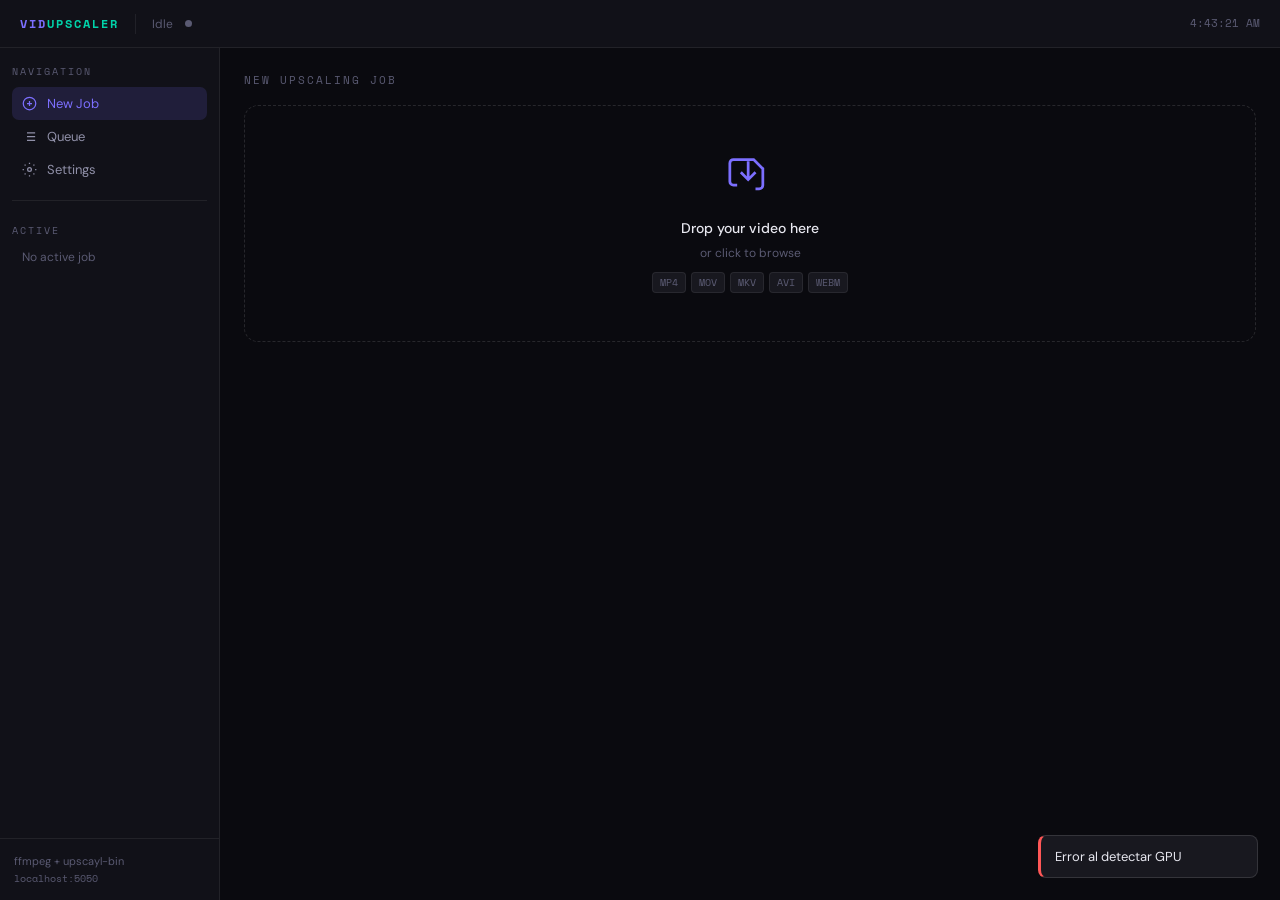
==== templates/app.html @ 4f39667e "add support to multiplatform binaries usability and GPU support." ====
<!DOCTYPE html>
<html lang="es">
<head>
<meta charset="UTF-8">
<meta name="viewport" content="width=device-width, initial-scale=1.0">
<title>VidUpscaler Platform</title>
<link rel="preconnect" href="https://fonts.googleapis.com">
<link href="https://fonts.googleapis.com/css2?family=Space+Mono:wght@400;700&family=DM+Sans:wght@300;400;500;600&display=swap" rel="stylesheet">
<style>
:root {
  --bg: #0a0a0f; --bg2: #111118; --bg3: #18181f; --bg4: #1e1e28;
  --border: rgba(255,255,255,0.07); --border2: rgba(255,255,255,0.12);
  --text: #e8e8f0; --text2: #9090a8; --text3: #5a5a72;
  --accent: #7c6fff; --accent2: #5b4fd4;
  --teal: #00d4aa; --teal2: #00a884;
  --amber: #ffb547; --red: #ff5757; --green: #4ade80;
  --mono: 'Space Mono', monospace; --sans: 'DM Sans', sans-serif;
}
*{box-sizing:border-box;margin:0;padding:0}
body{background:var(--bg);color:var(--text);font-family:var(--sans);font-size:14px;line-height:1.5;min-height:100vh}
a{color:inherit;text-decoration:none}
button{font-family:var(--sans)}

/* Layout */
.shell{display:grid;grid-template-columns:220px 1fr;grid-template-rows:48px 1fr;height:100vh;overflow:hidden}
.topbar{grid-column:1/-1;background:var(--bg2);border-bottom:1px solid var(--border);display:flex;align-items:center;padding:0 20px;gap:12px;z-index:100}
.sidebar{background:var(--bg2);border-right:1px solid var(--border);overflow-y:auto;display:flex;flex-direction:column}
.main{overflow-y:auto}

/* Topbar */
.logo{font-family:var(--mono);font-size:12px;font-weight:700;color:var(--accent);letter-spacing:2px;text-transform:uppercase}
.logo span{color:var(--teal)}
.topbar-sep{width:1px;height:20px;background:var(--border);margin:0 4px}
.status-dot{width:7px;height:7px;border-radius:50%;background:var(--teal);box-shadow:0 0 6px var(--teal);animation:pulse 2s infinite;flex-shrink:0}
.status-dot.idle{background:var(--text3);box-shadow:none;animation:none}
@keyframes pulse{0%,100%{opacity:1}50%{opacity:.4}}

/* Sidebar */
.sidebar-section{padding:16px 12px 8px}
.sidebar-label{font-family:var(--mono);font-size:10px;color:var(--text3);letter-spacing:2px;text-transform:uppercase;margin-bottom:8px}
.sidebar-btn{display:flex;align-items:center;gap:10px;padding:8px 10px;border-radius:7px;cursor:pointer;font-size:13px;color:var(--text2);transition:all .15s;border:none;background:none;width:100%;text-align:left}
.sidebar-btn:hover{background:var(--bg3);color:var(--text)}
.sidebar-btn.active{background:rgba(124,111,255,.15);color:var(--accent)}
.sidebar-btn svg{width:15px;height:15px;flex-shrink:0}
.sidebar-divider{border:none;border-top:1px solid var(--border);margin:6px 12px}
.queue-count{margin-left:auto;background:var(--accent);color:#fff;font-size:10px;font-family:var(--mono);padding:1px 6px;border-radius:10px;font-weight:700}

/* Panels */
.panel{display:none}.panel.active{display:block}
.content-pad{padding:24px}
.section-title{font-size:11px;color:var(--text3);text-transform:uppercase;letter-spacing:2px;font-family:var(--mono);margin-bottom:16px}

/* Upload Zone */
.upload-zone{border:1.5px dashed var(--border2);border-radius:14px;padding:48px 32px;text-align:center;cursor:pointer;transition:all .2s;position:relative}
.upload-zone:hover,.upload-zone.drag{border-color:var(--accent);background:rgba(124,111,255,.05)}
.upload-zone input{position:absolute;inset:0;opacity:0;cursor:pointer;width:100%;height:100%}
.upload-icon{width:44px;height:44px;margin:0 auto 14px;color:var(--accent)}
.upload-zone h3{font-size:14px;font-weight:500;margin-bottom:5px}
.upload-zone p{font-size:12px;color:var(--text3)}
.formats{margin-top:10px;display:flex;gap:5px;justify-content:center;flex-wrap:wrap}
.format-tag{background:var(--bg3);border:1px solid var(--border);padding:2px 7px;border-radius:4px;font-family:var(--mono);font-size:10px;color:var(--text3)}

/* Video Player */
.video-player-wrap{position:relative;border-radius:10px;overflow:hidden;background:#000;aspect-ratio:16/9}
.video-player-wrap video{width:100%;height:100%;object-fit:contain}

/* Timeline */
.timeline-wrap{margin-top:14px;user-select:none}
.timeline-labels{display:flex;justify-content:space-between;font-family:var(--mono);font-size:10px;color:var(--text3);margin-bottom:5px}
.timeline{position:relative;height:36px;background:var(--bg3);border-radius:7px;border:1px solid var(--border);cursor:pointer;overflow:hidden}
.timeline-range{position:absolute;top:0;height:100%;background:rgba(124,111,255,.22);border-left:2px solid var(--accent);border-right:2px solid var(--accent)}
.timeline-thumb{position:absolute;top:0;width:2px;height:100%;background:var(--teal);pointer-events:none;z-index:5}
.timeline-thumb::before{content:'';position:absolute;top:50%;left:50%;transform:translate(-50%,-50%);width:8px;height:8px;background:var(--teal);border-radius:50%}
.timeline-handle{position:absolute;top:0;width:8px;height:100%;cursor:ew-resize;z-index:20}
.timeline-handle.left{left:0;background:var(--accent);border-radius:4px 0 0 4px}
.timeline-handle.right{right:0;background:var(--accent);border-radius:0 4px 4px 0}
.time-display{display:flex;gap:10px;align-items:center;margin-top:7px;flex-wrap:wrap}
.time-display span{font-family:var(--mono);font-size:11px;color:var(--text2)}
.time-display .range-pill{background:rgba(124,111,255,.12);border:1px solid rgba(124,111,255,.3);padding:2px 10px;border-radius:20px;color:var(--accent);font-size:11px}

/* Controls */
.controls-row{display:grid;grid-template-columns:1fr 1fr;gap:10px;margin-top:18px}
.control-group{background:var(--bg3);border:1px solid var(--border);border-radius:9px;padding:13px}
.control-group label{font-size:10px;color:var(--text3);text-transform:uppercase;letter-spacing:1px;font-family:var(--mono);display:block;margin-bottom:9px}
.scale-grid{display:grid;grid-template-columns:repeat(3,1fr);gap:5px}
.scale-btn{background:var(--bg4);border:1px solid var(--border);border-radius:6px;padding:7px 4px;text-align:center;cursor:pointer;font-family:var(--mono);font-size:13px;font-weight:700;color:var(--text2);transition:all .15s}
.scale-btn:hover{border-color:var(--accent);color:var(--accent)}
.scale-btn.active{border-color:var(--accent);background:rgba(124,111,255,.15);color:var(--accent)}
.model-grid{display:grid;gap:5px}
.model-btn{background:var(--bg4);border:1px solid var(--border);border-radius:6px;padding:7px 9px;cursor:pointer;text-align:left;transition:all .15s}
.model-btn:hover{border-color:var(--accent)}
.model-btn.active{border-color:var(--accent);background:rgba(124,111,255,.1)}
.model-btn .mn{font-size:12px;font-weight:500;color:var(--text)}
.model-btn .md{font-size:11px;color:var(--text3);margin-top:1px}
.resize-grid{display:grid;grid-template-columns:repeat(3,1fr);gap:8px}
.mini-input{width:100%;background:var(--bg4);border:1px solid var(--border);border-radius:6px;padding:7px 8px;color:var(--text);font-family:var(--mono);font-size:12px;outline:none}
.mini-input:focus{border-color:var(--accent)}
.mini-input::placeholder{color:var(--text3)}

/* Submit */
.submit-btn{width:100%;margin-top:18px;background:linear-gradient(135deg,var(--accent),var(--teal2));border:none;border-radius:9px;padding:13px;font-size:14px;font-weight:600;color:#fff;cursor:pointer;transition:all .2s;letter-spacing:.3px}
.submit-btn:hover{transform:translateY(-1px);filter:brightness(1.1)}
.submit-btn:disabled{opacity:.4;cursor:not-allowed;transform:none}

/* Progress bar */
.pbar-wrap{height:3px;background:var(--bg3);border-radius:2px;overflow:hidden}
.pbar{height:100%;background:linear-gradient(90deg,var(--accent),var(--teal));border-radius:2px;transition:width .5s ease}

/* Stats */
.stats-row{display:grid;grid-template-columns:repeat(4,1fr);gap:10px;margin-bottom:20px}
.stat-card{background:var(--bg2);border:1px solid var(--border);border-radius:9px;padding:13px 15px}
.stat-val{font-size:22px;font-weight:600;font-family:var(--mono)}
.stat-lbl{font-size:11px;color:var(--text3);margin-top:3px}

/* Job list */
.jobs-header{display:flex;align-items:center;gap:10px;margin-bottom:18px;flex-wrap:wrap}
.jobs-header h2{font-size:15px;font-weight:500}
.filter-tabs{display:flex;gap:4px;flex-wrap:wrap}
.filter-tab{padding:4px 11px;border-radius:20px;font-size:12px;cursor:pointer;border:1px solid var(--border);color:var(--text2);background:none;transition:all .15s;font-family:var(--sans)}
.filter-tab.active{background:var(--accent);border-color:var(--accent);color:#fff}

/* Job Card */
.job-card{background:var(--bg2);border:1px solid var(--border);border-radius:11px;padding:14px;margin-bottom:9px;transition:border-color .15s}
.job-card:hover{border-color:var(--border2)}
.job-card.processing{border-left:3px solid var(--teal)}
.job-card.error{border-left:3px solid var(--red)}
.job-card.completed{border-left:3px solid var(--green)}
.job-card.queued{border-left:3px solid var(--accent)}
.job-card.paused{border-left:3px solid var(--amber)}
.job-card.cancelled{border-left:3px solid var(--text3)}
.job-header{display:flex;align-items:flex-start;gap:11px}
.job-thumb{width:58px;height:38px;background:var(--bg3);border-radius:5px;flex-shrink:0;overflow:hidden}
.job-thumb video{width:100%;height:100%;object-fit:cover}
.job-info{flex:1;min-width:0}
.job-name{font-size:13px;font-weight:500;white-space:nowrap;overflow:hidden;text-overflow:ellipsis}
.job-meta{font-size:11px;color:var(--text3);margin-top:3px;font-family:var(--mono);display:flex;flex-wrap:wrap;gap:7px}
.job-actions{display:flex;gap:5px;flex-shrink:0}
.badge{display:inline-flex;align-items:center;gap:3px;padding:2px 7px;border-radius:10px;font-size:10px;font-family:var(--mono);font-weight:700;text-transform:uppercase;letter-spacing:.5px}
.badge.queued{background:rgba(124,111,255,.15);color:var(--accent)}
.badge.processing{background:rgba(0,212,170,.15);color:var(--teal)}
.badge.completed{background:rgba(74,222,128,.15);color:var(--green)}
.badge.error{background:rgba(255,87,87,.15);color:var(--red)}
.badge.cancelled,.badge.paused{background:rgba(90,90,114,.2);color:var(--text3)}
.badge.paused{background:rgba(255,181,71,.12);color:var(--amber)}

/* Stage steps */
.stage-line{margin-top:9px}
.stage-label{display:flex;justify-content:space-between;font-size:11px;color:var(--text2);margin-bottom:3px;font-family:var(--mono)}
.stage-steps{display:flex;gap:3px;margin-bottom:5px}
.stage-step{flex:1;height:3px;border-radius:2px;background:var(--bg3)}
.stage-step.done-step{background:var(--green)}
.stage-step.current-step{background:var(--accent);position:relative;overflow:hidden}
.stage-step.current-step::after{content:'';position:absolute;top:0;left:-100%;width:100%;height:100%;background:linear-gradient(90deg,transparent,rgba(255,255,255,.4),transparent);animation:shimmer 1.5s infinite}
@keyframes shimmer{to{left:100%}}

/* Icon buttons */
.icon-btn{background:var(--bg3);border:1px solid var(--border);border-radius:6px;width:27px;height:27px;display:flex;align-items:center;justify-content:center;cursor:pointer;color:var(--text2);transition:all .15s;font-size:13px}
.icon-btn:hover{border-color:var(--border2);color:var(--text)}
.icon-btn.danger:hover{border-color:var(--red);color:var(--red)}
.icon-btn.success:hover{border-color:var(--green);color:var(--green)}
.icon-btn.warn:hover{border-color:var(--amber);color:var(--amber)}
.eta-badge{font-family:var(--mono);font-size:10px;color:var(--amber);background:rgba(255,181,71,.1);padding:2px 7px;border-radius:10px}

/* Modal */
.modal-bg{position:fixed;inset:0;background:rgba(0,0,0,.85);z-index:1000;display:flex;align-items:center;justify-content:center;padding:20px}
.modal{background:var(--bg2);border:1px solid var(--border2);border-radius:14px;padding:22px;width:100%;max-width:700px}
.modal h3{font-size:14px;font-weight:500;margin-bottom:14px}
.modal-actions{display:flex;gap:9px;margin-top:14px}

/* Settings */
.setting-row{margin-bottom:16px}
.setting-row label{font-size:11px;color:var(--text3);text-transform:uppercase;letter-spacing:1px;font-family:var(--mono);display:block;margin-bottom:7px}
.setting-input{width:100%;background:var(--bg3);border:1px solid var(--border);border-radius:7px;padding:9px 12px;font-size:13px;color:var(--text);font-family:var(--sans);outline:none;transition:border-color .15s}
.setting-input:focus{border-color:var(--accent)}
.setting-input::placeholder{color:var(--text3)}
.btn{padding:8px 16px;border-radius:7px;border:none;cursor:pointer;font-size:13px;font-family:var(--sans);transition:all .15s}
.btn-primary{background:var(--accent);color:#fff}.btn-primary:hover{background:var(--accent2)}
.btn-ghost{background:var(--bg3);border:1px solid var(--border);color:var(--text2)}.btn-ghost:hover{color:var(--text);border-color:var(--border2)}
.btn-danger{background:rgba(255,87,87,.15);border:1px solid rgba(255,87,87,.3);color:var(--red)}.btn-danger:hover{background:rgba(255,87,87,.25)}
.status-ok{color:var(--green);font-size:12px}.status-bad{color:var(--red);font-size:12px}

/* Info table */
.info-table{width:100%;border-collapse:collapse;font-size:12px}
.info-table td{padding:5px 10px;border-bottom:1px solid var(--border)}
.info-table td:first-child{color:var(--text3);font-family:var(--mono);white-space:nowrap;width:140px}
.info-table td:last-child{color:var(--text);word-break:break-all}

/* Empty */
.empty-state{text-align:center;padding:60px 20px;color:var(--text3)}
.empty-state svg{width:44px;height:44px;margin:0 auto 14px;opacity:.25}

/* Toast */
.toast-container{position:fixed;bottom:22px;right:22px;display:flex;flex-direction:column;gap:7px;z-index:9999}
.toast{background:var(--bg3);border:1px solid var(--border2);border-radius:8px;padding:11px 14px;font-size:13px;animation:slideIn .2s ease;min-width:220px}
.toast.success{border-left:3px solid var(--green)}
.toast.error{border-left:3px solid var(--red)}
.toast.info{border-left:3px solid var(--accent)}
@keyframes slideIn{from{transform:translateX(100%);opacity:0}to{transform:translateX(0);opacity:1}}

/* Scrollbar */
::-webkit-scrollbar{width:4px}
::-webkit-scrollbar-track{background:transparent}
::-webkit-scrollbar-thumb{background:var(--bg4);border-radius:3px}

/* Upload progress */
#uploadProgress{margin-top:10px}

@media(max-width:768px){.shell{grid-template-columns:1fr}.sidebar{display:none}.stats-row{grid-template-columns:1fr 1fr}}
</style>
</head>
<body>
<div class="shell">

  <!-- Topbar -->
  <header class="topbar">
    <div class="logo">VID<span>UPSCALER</span></div>
    <div class="topbar-sep"></div>
    <span style="font-size:12px;color:var(--text3)" id="workerStatus">Idle</span>
    <div class="status-dot idle" id="statusDot"></div>
    <div style="margin-left:auto;display:flex;align-items:center;gap:14px">
      <span id="activeJobTopbar" style="font-size:11px;color:var(--text3);font-family:var(--mono)"></span>
      <span style="font-family:var(--mono);font-size:11px;color:var(--text3)" id="clockEl"></span>
    </div>
  </header>

  <!-- Sidebar -->
  <aside class="sidebar">
    <div class="sidebar-section">
      <div class="sidebar-label">Navigation</div>
      <button class="sidebar-btn active" onclick="showPanel('new')" id="nav-new">
        <svg viewBox="0 0 24 24" fill="none" stroke="currentColor" stroke-width="2"><circle cx="12" cy="12" r="10"/><path d="M12 8v8M8 12h8"/></svg>
        New Job
      </button>
      <button class="sidebar-btn" onclick="showPanel('queue')" id="nav-queue">
        <svg viewBox="0 0 24 24" fill="none" stroke="currentColor" stroke-width="2"><path d="M8 6h13M8 12h13M8 18h13M3 6h.01M3 12h.01M3 18h.01"/></svg>
        Queue
        <span class="queue-count" id="queueBadge" style="display:none">0</span>
      </button>
      <button class="sidebar-btn" onclick="showPanel('settings')" id="nav-settings">
        <svg viewBox="0 0 24 24" fill="none" stroke="currentColor" stroke-width="2"><circle cx="12" cy="12" r="3"/><path d="M12 1v2M12 21v2M4.22 4.22l1.42 1.42M18.36 18.36l1.42 1.42M1 12h2M21 12h2M4.22 19.78l1.42-1.42M18.36 5.64l1.42-1.42"/></svg>
        Settings
        <span id="settingsWarn" style="display:none;margin-left:auto;color:var(--amber);font-size:12px">⚠</span>
      </button>
    </div>
    <hr class="sidebar-divider">
    <div class="sidebar-section" style="flex:1">
      <div class="sidebar-label">Active</div>
      <div id="activeJobSidebar" style="font-size:12px;color:var(--text3);padding:2px 10px">No active job</div>
    </div>
    <div style="padding:14px;border-top:1px solid var(--border)">
      <div style="font-size:11px;color:var(--text3)">ffmpeg + upscayl-bin</div>
      <div style="font-size:10px;color:var(--text3);margin-top:2px;font-family:var(--mono)">localhost:5050</div>
    </div>
  </aside>

  <!-- Main -->
  <main class="main">

    <!-- ── Panel: New Job ───────────────────────────────────────────────────── -->
    <div class="panel active content-pad" id="panel-new">
      <div class="section-title">New Upscaling Job</div>

      <div id="uploadSection">
        <div class="upload-zone" id="uploadZone">
          <input type="file" id="fileInput" accept="video/*">
          <svg class="upload-icon" viewBox="0 0 24 24" fill="none" stroke="currentColor" stroke-width="1.5">
            <path d="M15 10l-4 4-4-4M11 14V4"/><path d="M5 17H3a2 2 0 01-2-2V5a2 2 0 012-2h11l5 5v9a2 2 0 01-2 2h-2"/>
          </svg>
          <h3>Drop your video here</h3>
          <p>or click to browse</p>
          <div class="formats">
            <span class="format-tag">MP4</span><span class="format-tag">MOV</span>
            <span class="format-tag">MKV</span><span class="format-tag">AVI</span>
            <span class="format-tag">WEBM</span>
          </div>
        </div>
        <div id="uploadProgress" style="display:none;margin-top:10px">
          <div style="font-size:12px;color:var(--text2);margin-bottom:5px" id="uploadStatusText">Uploading & analyzing…</div>
          <div class="pbar-wrap"><div class="pbar" id="uploadBar" style="width:0%"></div></div>
        </div>
      </div>

      <div id="videoPreviewWrap" style="display:none">
        <div style="display:flex;justify-content:space-between;align-items:center;margin-bottom:11px">
          <div>
            <div id="videoFileName" style="font-size:13px;font-weight:500"></div>
            <div id="videoMeta" style="font-size:11px;color:var(--text3);font-family:var(--mono);margin-top:2px"></div>
          </div>
          <button onclick="resetUpload()" style="font-size:11px;color:var(--text3);background:none;border:none;cursor:pointer;padding:3px 7px">Change ×</button>
        </div>

        <div class="video-player-wrap">
          <video id="mainVideo" controls preload="auto" crossorigin="anonymous"></video>
        </div>

        <!-- Timeline -->
        <div class="timeline-wrap">
          <div class="timeline-labels">
            <span id="tlStart">0:00</span>
            <span id="tlCurrent">0:00</span>
            <span id="tlEnd">0:00</span>
          </div>
          <div class="timeline" id="timeline">
            <div class="timeline-range" id="timelineRange"></div>
            <div class="timeline-thumb" id="timelineThumb"></div>
            <div class="timeline-handle left" id="handleLeft"></div>
            <div class="timeline-handle right" id="handleRight"></div>
          </div>
          <div class="time-display">
            <span>From: <b id="rangeFrom">0:00</b></span>
            <span>→</span>
            <span>To: <b id="rangeTo">0:00</b></span>
            <span class="range-pill" id="rangeFrames">All frames</span>
            <button onclick="selectAll()" style="font-size:11px;color:var(--text3);background:none;border:none;cursor:pointer">Select all</button>
            <button onclick="selectPct(50)" style="font-size:11px;color:var(--text3);background:none;border:none;cursor:pointer">First 50%</button>
          </div>
        </div>

        <!-- Controls -->
        <div class="controls-row">
          <div class="control-group">
            <label>Scale factor</label>
            <div class="scale-grid" id="scaleGrid">
              <div class="scale-btn active" data-scale="2" onclick="selectScale(2)">×2</div>
              <div class="scale-btn" data-scale="3" onclick="selectScale(3)">×3</div>
              <div class="scale-btn" data-scale="4" onclick="selectScale(4)">×4</div>
            </div>
          </div>
          <div class="control-group">
            <label>Upscayl Model</label>
            <div class="model-grid" id="modelGrid"></div>
          </div>
        </div>

        <div style="margin-top:14px;background:var(--bg3);border:1px solid var(--border);border-radius:9px;padding:10px 14px;font-size:12px;color:var(--text2)" id="outputEstimate">
          Output resolution: <strong id="outRes">—</strong>
          <span style="margin-left:8px;color:var(--text3)">·</span>
          <span style="margin-left:8px;color:var(--text3)">Clip: <strong id="clipDur">—</strong></span>
        </div>

        <div class="control-group" style="margin-top:10px">
          <label>Final resize (opcional, aplicado en FFmpeg después de Upscayl)</label>
          <div class="resize-grid">
            <div>
              <div style="font-size:10px;color:var(--text3);font-family:var(--mono);margin-bottom:6px">Factor final</div>
              <input class="mini-input" id="outFactorInp" type="number" min="0.1" step="0.1" value="1.0" placeholder="1.0">
            </div>
            <div>
              <div style="font-size:10px;color:var(--text3);font-family:var(--mono);margin-bottom:6px">Ancho objetivo</div>
              <input class="mini-input" id="outWidthInp" type="number" min="2" step="2" placeholder="Ej: 1920">
            </div>
            <div>
              <div style="font-size:10px;color:var(--text3);font-family:var(--mono);margin-bottom:6px">Alto objetivo</div>
              <input class="mini-input" id="outHeightInp" type="number" min="2" step="2" placeholder="Ej: 1080">
            </div>
          </div>
          <div style="font-size:11px;color:var(--text3);margin-top:8px">
            Regla: si defines ancho/alto, tienen prioridad sobre factor. Puedes usar solo uno para conservar proporción.
          </div>
        </div>

        <button class="submit-btn" id="submitBtn" onclick="submitJob()">
          ✦ Queue Upscaling Job
        </button>
      </div>
    </div>

    <!-- ── Panel: Queue ─────────────────────────────────────────────────────── -->
    <div class="panel content-pad" id="panel-queue">
      <div class="stats-row">
        <div class="stat-card"><div class="stat-val" id="statTotal">0</div><div class="stat-lbl">Total jobs</div></div>
        <div class="stat-card"><div class="stat-val" style="color:var(--teal)" id="statProcessing">0</div><div class="stat-lbl">Processing</div></div>
        <div class="stat-card"><div class="stat-val" style="color:var(--accent)" id="statQueued">0</div><div class="stat-lbl">Queued</div></div>
        <div class="stat-card"><div class="stat-val" style="color:var(--green)" id="statDone">0</div><div class="stat-lbl">Completed</div></div>
      </div>
      <div class="jobs-header">
        <h2>Jobs</h2>
        <div class="filter-tabs">
          <button class="filter-tab active" onclick="setFilter('all',this)">All</button>
          <button class="filter-tab" onclick="setFilter('processing',this)">Active</button>
          <button class="filter-tab" onclick="setFilter('queued',this)">Queued</button>
          <button class="filter-tab" onclick="setFilter('completed',this)">Done</button>
          <button class="filter-tab" onclick="setFilter('error',this)">Error</button>
        </div>
      </div>
      <div id="jobsList"></div>
    </div>

    <!-- ── Panel: Settings ──────────────────────────────────────────────────── -->
    <div class="panel content-pad" id="panel-settings">
      <div class="section-title">Configuration</div>

      <!-- Status -->
      <div style="background:var(--bg2);border:1px solid var(--border);border-radius:11px;padding:16px;margin-bottom:20px">
        <div style="font-size:12px;color:var(--text3);font-family:var(--mono);margin-bottom:10px">CURRENT STATUS</div>
        <div style="display:grid;grid-template-columns:1fr 1fr 1fr;gap:12px" id="settingsStatus">
          <div>
            <div style="font-size:10px;color:var(--text3);font-family:var(--mono);margin-bottom:4px">BINARY</div>
            <div id="statusBin" class="status-bad">Not detected</div>
          </div>
          <div>
            <div style="font-size:10px;color:var(--text3);font-family:var(--mono);margin-bottom:4px">MODELS DIR</div>
            <div id="statusModels" class="status-bad">Not detected</div>
          </div>
          <div>
            <div style="font-size:10px;color:var(--text3);font-family:var(--mono);margin-bottom:4px">FFMPEG</div>
            <div id="statusFfmpeg" class="status-bad">Not detected</div>
          </div>
        </div>
      </div>

      <!-- Paths hint table -->
      <div style="background:var(--bg3);border:1px solid var(--border);border-radius:9px;padding:14px;margin-bottom:18px;font-size:11px">
        <div style="font-family:var(--mono);font-size:10px;color:var(--text3);margin-bottom:8px">TYPICAL PATHS</div>
        <table class="info-table">
          <tr><td>macOS binary</td><td>/Applications/Upscayl.app/Contents/Resources/bin/upscayl-bin</td></tr>
          <tr><td>macOS models</td><td>/Applications/Upscayl.app/Contents/Resources/models</td></tr>
          <tr><td>Windows binary</td><td>C:\Program Files\Upscayl\resources\bin\upscayl-bin.exe</td></tr>
          <tr><td>Windows models</td><td>C:\Program Files\Upscayl\resources\models</td></tr>
        </table>
        <div style="margin-top:8px;color:var(--text3)">macOS tip: run <code style="background:var(--bg2);padding:1px 5px;border-radius:3px;font-family:var(--mono)">find /Applications/Upscayl.app -name "upscayl-bin" 2>/dev/null</code> to locate the binary.</div>
      </div>

      <!-- GPU Acceleration -->
      <div style="background:var(--bg2);border:1px solid var(--border);border-radius:11px;padding:16px;margin-bottom:20px">
        <div style="display:flex;align-items:center;justify-content:space-between;margin-bottom:12px">
          <div>
            <div style="font-size:12px;color:var(--text3);font-family:var(--mono);margin-bottom:2px">GPU ACCELERATION</div>
            <div style="font-size:11px;color:var(--text3)">NVENC (FFmpeg encode) · Vulkan (upscayl-bin)</div>
          </div>
          <button class="btn btn-ghost" onclick="detectGPU()" id="btnDetectGPU" style="font-size:11px">↺ Scan</button>
        </div>

        <!-- NVENC status -->
        <div style="display:flex;align-items:center;justify-content:space-between;background:var(--bg3);border:1px solid var(--border);border-radius:8px;padding:10px 13px;margin-bottom:10px">
          <div>
            <div style="font-size:12px;font-weight:500" id="nvencStatus">NVENC — scanning…</div>
            <div style="font-size:11px;color:var(--text3);margin-top:2px">Hardware H.264 encode via RTX/GTX (5–10× faster than libx264)</div>
          </div>
          <!-- Toggle switch -->
          <label style="display:flex;align-items:center;gap:8px;cursor:pointer">
            <span style="font-size:11px;color:var(--text3)" id="nvencToggleLabel">OFF</span>
            <div id="nvencToggle" onclick="toggleNvenc()" style="width:36px;height:20px;border-radius:10px;background:var(--bg4);border:1px solid var(--border);cursor:pointer;position:relative;transition:background .2s">
              <div id="nvencKnob" style="position:absolute;top:2px;left:2px;width:14px;height:14px;border-radius:50%;background:var(--text3);transition:all .2s"></div>
            </div>
          </label>
        </div>

        <!-- Force CPU toggle -->
        <div style="display:flex;align-items:center;justify-content:space-between;background:var(--bg3);border:1px solid var(--border);border-radius:8px;padding:10px 13px;margin-bottom:10px">
          <div>
            <div style="font-size:12px;font-weight:500">Force CPU mode <span style="font-family:var(--mono);font-size:10px;color:var(--teal)">-g -1</span></div>
            <div style="font-size:11px;color:var(--text3);margin-top:2px">Bypass GPU entirely. Fixes black output on Apple Silicon / MoltenVK. Slower but always correct.</div>
          </div>
          <label style="display:flex;align-items:center;gap:8px;cursor:pointer">
            <span style="font-size:11px;color:var(--text3)" id="cpuToggleLabel">OFF</span>
            <div id="cpuToggle" onclick="toggleForceCPU()" style="width:36px;height:20px;border-radius:10px;background:var(--bg4);border:1px solid var(--border);cursor:pointer;position:relative;transition:background .2s">
              <div id="cpuKnob" style="position:absolute;top:2px;left:2px;width:14px;height:14px;border-radius:50%;background:var(--text3);transition:all .2s"></div>
            </div>
          </label>
        </div>

        <!-- GPU device selector -->
        <div id="gpuDeviceWrap">
          <div style="font-size:10px;color:var(--text3);font-family:var(--mono);margin-bottom:6px">GPU DEVICE (Vulkan index for upscayl-bin)</div>
          <div id="gpuList" style="display:flex;flex-wrap:wrap;gap:6px">
            <div class="scale-btn active" data-gpuid="0" onclick="selectGPU(0,this)" style="min-width:60px">GPU 0</div>
          </div>
          <div style="font-size:10px;color:var(--text3);margin-top:6px">Device 0 is used by default. Select another if upscayl-bin should use a different GPU.</div>
        </div>
      </div>

      <div class="setting-row">
        <label>upscayl-bin path</label>
        <input class="setting-input" id="inp-bin" type="text" placeholder="/Applications/Upscayl.app/Contents/Resources/bin/upscayl-bin">
      </div>
      <div class="setting-row">
        <label>Models directory</label>
        <input class="setting-input" id="inp-models" type="text" placeholder="/Applications/Upscayl.app/Contents/Resources/models">
      </div>
      <div class="setting-row">
        <label>FFmpeg path</label>
        <input class="setting-input" id="inp-ffmpeg" type="text" placeholder="C:\ffmpeg\bin\ffmpeg.exe">
      </div>

      <div id="settingsError" style="display:none;background:rgba(255,87,87,.1);border:1px solid rgba(255,87,87,.3);border-radius:7px;padding:10px 12px;font-size:12px;color:var(--red);margin-bottom:12px"></div>
      <div id="settingsOk" style="display:none;background:rgba(74,222,128,.1);border:1px solid rgba(74,222,128,.3);border-radius:7px;padding:10px 12px;font-size:12px;color:var(--green);margin-bottom:12px">✓ Saved and applied.</div>

      <div style="display:flex;gap:9px;flex-wrap:wrap">
        <button class="btn btn-primary" id="btnSave" onclick="saveSettings()">Save settings</button>
        <button class="btn btn-ghost" id="btnDetect" onclick="autoDetect()">↺ Auto-detect</button>
        <button class="btn btn-danger" onclick="clearSettings()">Clear saved</button>
      </div>
    </div>

  </main>
</div>

<!-- Log Modal -->
<div class="modal-bg" id="logModal" style="display:none" onclick="if(event.target===this)closeLogModal()">
  <div class="modal" style="max-width:860px">
    <div style="display:flex;align-items:center;justify-content:space-between;margin-bottom:12px">
      <h3 style="margin:0">📋 Job Log</h3>
      <button onclick="closeLogModal()" style="background:none;border:none;color:var(--text2);cursor:pointer;font-size:18px">×</button>
    </div>
    <pre id="logContent" style="background:var(--bg);border:1px solid var(--border);border-radius:7px;padding:14px;font-family:var(--mono);font-size:11px;color:var(--text2);overflow:auto;max-height:60vh;white-space:pre-wrap;word-break:break-all">(loading…)</pre>
  </div>
</div>

<!-- Output Modal -->
<div class="modal-bg" id="outputModal" style="display:none" onclick="if(event.target===this)closeModal()">
  <div class="modal">
    <h3>✦ Output Ready</h3>
    <div class="video-player-wrap">
      <video id="outputVideo" controls style="width:100%"></video>
    </div>
    <div class="modal-actions">
      <button onclick="downloadOutput()" style="flex:1;padding:10px;background:var(--accent);border:none;border-radius:7px;color:#fff;font-size:13px;cursor:pointer;font-family:var(--sans)">↓ Download MP4</button>
      <button onclick="closeModal()" style="padding:10px 18px;background:var(--bg3);border:1px solid var(--border);border-radius:7px;color:var(--text2);font-size:13px;cursor:pointer;font-family:var(--sans)">Close</button>
    </div>
  </div>
</div>

<div class="toast-container" id="toasts"></div>

<script>
// ── State ─────────────────────────────────────────────────────────────────────
let videoData    = null;
let selectedScale = 2;
let selectedModel = null;
let models        = [];
let allJobs       = [];
let currentFilter = 'all';
let rangeStartPct = 0;
let rangeEndPct   = 1;
let outputJobId   = null;
let outputFactor  = 1.0;
let targetWidth   = 0;
let targetHeight  = 0;

// ── Clock ─────────────────────────────────────────────────────────────────────
setInterval(() => {
  document.getElementById('clockEl').textContent = new Date().toLocaleTimeString();
}, 1000);

// ── Toast ─────────────────────────────────────────────────────────────────────
function toast(msg, type = 'info') {
  const el = document.createElement('div');
  el.className = `toast ${type}`;
  el.textContent = msg;
  document.getElementById('toasts').appendChild(el);
  setTimeout(() => el.remove(), 3500);
}

// ── Panel nav ─────────────────────────────────────────────────────────────────
function showPanel(id) {
  document.querySelectorAll('.panel').forEach(p => p.classList.remove('active'));
  document.getElementById(`panel-${id}`).classList.add('active');
  document.querySelectorAll('.sidebar-btn').forEach(b => b.classList.remove('active'));
  document.getElementById(`nav-${id}`).classList.add('active');
  if (id === 'settings') loadSettingsUI();
}

// ── Models ────────────────────────────────────────────────────────────────────
async function loadModels() {
  try {
    const r = await fetch('/api/models');
    const d = await r.json();
    models = Array.isArray(d.models) ? d.models : [];
    if (!models.length) {
      document.getElementById('modelGrid').innerHTML =
        `<div style="font-size:12px;color:var(--red)">No hay modelos instalados detectados.</div>`;
      selectedModel = null;
      return;
    }

    // Keep current selection only if it's still installed; otherwise pick first detected model.
    if (!selectedModel || !models.some(m => m.id === selectedModel)) {
      selectedModel = models[0].id;
    }

    const grid = document.getElementById('modelGrid');
    grid.innerHTML = models.map((m) => `
      <div class="model-btn ${m.id === selectedModel ? 'active' : ''}" data-model="${m.id}" onclick="selectModel('${m.id}',this)">
        <div class="mn">${m.name}</div>
        <div class="md">${m.desc || ''}</div>
      </div>`).join('');
  } catch(e) { console.error('loadModels', e); }
}
loadModels();

function selectScale(s) {
  selectedScale = s;
  document.querySelectorAll('#scaleGrid .scale-btn').forEach(b =>
    b.classList.toggle('active', parseInt(b.dataset.scale) === s));
  updateOutputEstimate();
}

function selectModel(id, el) {
  selectedModel = id;
  document.querySelectorAll('.model-btn').forEach(b => b.classList.remove('active'));
  el.classList.add('active');
}

// ── Upload ────────────────────────────────────────────────────────────────────
const fileInput  = document.getElementById('fileInput');
const uploadZone = document.getElementById('uploadZone');

uploadZone.addEventListener('dragover', e => { e.preventDefault(); uploadZone.classList.add('drag'); });
uploadZone.addEventListener('dragleave', () => uploadZone.classList.remove('drag'));
uploadZone.addEventListener('drop', e => {
  e.preventDefault(); uploadZone.classList.remove('drag');
  if (e.dataTransfer.files[0]) handleFile(e.dataTransfer.files[0]);
});
fileInput.addEventListener('change', () => { if (fileInput.files[0]) handleFile(fileInput.files[0]); });

async function handleFile(file) {
  document.getElementById('uploadProgress').style.display = 'block';
  document.getElementById('uploadStatusText').textContent = 'Uploading & analyzing…';
  const bar = document.getElementById('uploadBar');

  const xhr = new XMLHttpRequest();
  xhr.open('POST', '/upload');

  xhr.upload.onprogress = (e) => {
    if (e.lengthComputable) {
      const pct = Math.round(e.loaded / e.total * 90);
      bar.style.width = pct + '%';
      document.getElementById('uploadStatusText').textContent = `Uploading… ${pct}%`;
    }
  };
  xhr.onload = () => {
    bar.style.width = '100%';
    const d = JSON.parse(xhr.responseText);
    if (d.error) { toast(d.error, 'error'); resetUpload(); return; }
    videoData = d;
    setTimeout(() => setupVideoPreview(d), 150);
  };
  xhr.onerror = () => { toast('Upload error', 'error'); resetUpload(); };

  const fd = new FormData();
  fd.append('video', file);
  xhr.send(fd);
}

function setupVideoPreview(d) {
  document.getElementById('uploadProgress').style.display = 'none';
  document.getElementById('uploadSection').style.display = 'none';
  document.getElementById('videoPreviewWrap').style.display = 'block';

  document.getElementById('videoFileName').textContent = d.filename;
  document.getElementById('videoMeta').textContent =
    `${d.width}×${d.height} · ${d.fps.toFixed(2)} fps · ${fmtTime(d.duration)} · ${fmtFrames(d.total_frames)} frames`;

  // ── FIX: Init range immediately from server data (don't wait for video load) ──
  rangeStartPct = 0;
  rangeEndPct   = 1;
  updateTimeline();
  document.getElementById('tlEnd').textContent = fmtTime(d.duration);
  updateOutputEstimate();

  // Load video (for playback / scrubbing — range already works without it)
  const vid = document.getElementById('mainVideo');
  vid.src = `/video/${d.job_id}`;
  vid.load();

  vid.addEventListener('timeupdate', () => {
    const pct = vid.currentTime / (d.duration || 1);
    document.getElementById('timelineThumb').style.left = (pct * 100) + '%';
    document.getElementById('tlCurrent').textContent = fmtTime(vid.currentTime);
  });

  setupTimelineEvents(d);
}

function updateTimeline() {
  if (!videoData) return;
  const left  = rangeStartPct * 100;
  const right = rangeEndPct   * 100;
  document.getElementById('timelineRange').style.cssText  = `left:${left}%;width:${right - left}%`;
  document.getElementById('handleLeft').style.left  = left + '%';
  document.getElementById('handleRight').style.left = `calc(${right}% - 8px)`;

  const dur   = videoData.duration;
  document.getElementById('rangeFrom').textContent = fmtTime(rangeStartPct * dur);
  document.getElementById('rangeTo').textContent   = fmtTime(rangeEndPct   * dur);
  document.getElementById('tlStart').textContent   = fmtTime(rangeStartPct * dur);

  const fStart = Math.floor(rangeStartPct * videoData.total_frames);
  const fEnd   = Math.round(rangeEndPct   * videoData.total_frames);
  const count  = fEnd - fStart;
  document.getElementById('rangeFrames').textContent =
    count === videoData.total_frames ? 'All frames' : `${fmtFrames(count)} frames (${fStart}→${fEnd})`;
  updateOutputEstimate();
}

function setupTimelineEvents(d) {
  const tl     = document.getElementById('timeline');
  const hl     = document.getElementById('handleLeft');
  const hr     = document.getElementById('handleRight');
  const thumb  = document.getElementById('timelineThumb');
  const vid    = document.getElementById('mainVideo');
  let dragging = null;

  function pctFromEvent(e) {
    const rect = tl.getBoundingClientRect();
    const x    = (e.touches ? e.touches[0].clientX : e.clientX) - rect.left;
    return Math.max(0, Math.min(1, x / rect.width));
  }

  hl.addEventListener('mousedown',    e => { dragging = 'left';  e.preventDefault(); e.stopPropagation(); });
  hr.addEventListener('mousedown',    e => { dragging = 'right'; e.preventDefault(); e.stopPropagation(); });
  thumb.addEventListener('mousedown', e => { dragging = 'thumb'; e.stopPropagation(); });
  tl.addEventListener('click', e => {
    const pct = pctFromEvent(e);
    if (vid.readyState >= 1) vid.currentTime = pct * d.duration;
  });

  document.addEventListener('mousemove', e => {
    if (!dragging) return;
    const pct = pctFromEvent(e);
    if (dragging === 'left')       rangeStartPct = Math.min(pct, rangeEndPct - 0.005);
    else if (dragging === 'right') rangeEndPct   = Math.max(pct, rangeStartPct + 0.005);
    else if (dragging === 'thumb' && vid.readyState >= 1) vid.currentTime = pct * d.duration;
    updateTimeline();
  });
  document.addEventListener('mouseup', () => { dragging = null; });
}

function selectAll()     { rangeStartPct = 0; rangeEndPct = 1;    updateTimeline(); }
function selectPct(pct)  { rangeStartPct = 0; rangeEndPct = pct/100; updateTimeline(); }

function updateOutputEstimate() {
  if (!videoData) return;
  outputFactor = parseFloat(document.getElementById('outFactorInp')?.value || '1.0');
  if (!Number.isFinite(outputFactor) || outputFactor <= 0) outputFactor = 1.0;

  targetWidth = parseInt(document.getElementById('outWidthInp')?.value || '0', 10) || 0;
  targetHeight = parseInt(document.getElementById('outHeightInp')?.value || '0', 10) || 0;

  const baseW = (videoData.width  || 0) * selectedScale;
  const baseH = (videoData.height || 0) * selectedScale;
  let w = baseW;
  let h = baseH;

  if (targetWidth > 0 && targetHeight > 0) {
    w = targetWidth;
    h = targetHeight;
  } else if (targetWidth > 0) {
    w = targetWidth;
    h = Math.max(2, Math.round((baseH * targetWidth) / Math.max(baseW, 1) / 2) * 2);
  } else if (targetHeight > 0) {
    h = targetHeight;
    w = Math.max(2, Math.round((baseW * targetHeight) / Math.max(baseH, 1) / 2) * 2);
  } else if (Math.abs(outputFactor - 1.0) > 1e-6) {
    w = Math.max(2, Math.round(baseW * outputFactor / 2) * 2);
    h = Math.max(2, Math.round(baseH * outputFactor / 2) * 2);
  }

  const fStart = Math.floor(rangeStartPct * videoData.total_frames);
  const fEnd   = Math.round(rangeEndPct * videoData.total_frames);
  const clipSec = Math.max(0, (fEnd - fStart) / Math.max(videoData.fps || 0, 1));
  document.getElementById('outRes').textContent = w && h ? `${w} × ${h} px` : '—';
  document.getElementById('clipDur').textContent = fmtClock(clipSec);
}

function resetUpload() {
  videoData = null;
  outputFactor = 1.0;
  targetWidth = 0;
  targetHeight = 0;
  document.getElementById('uploadSection').style.display     = 'block';
  document.getElementById('videoPreviewWrap').style.display   = 'none';
  document.getElementById('uploadProgress').style.display     = 'none';
  document.getElementById('mainVideo').src = '';
  document.getElementById('uploadBar').style.width = '0%';
  document.getElementById('outFactorInp').value = '1.0';
  document.getElementById('outWidthInp').value = '';
  document.getElementById('outHeightInp').value = '';
  fileInput.value = '';
}

// ── Submit job ────────────────────────────────────────────────────────────────
async function submitJob() {
  if (!videoData) return;
  if (!selectedModel) { toast('No hay modelo instalado seleccionado', 'error'); return; }
  const fStart = Math.floor(rangeStartPct * videoData.total_frames);
  const fEnd   = Math.round(rangeEndPct   * videoData.total_frames);
  if (fEnd - fStart < 2) { toast('Select at least 2 frames', 'error'); return; }

  const btn = document.getElementById('submitBtn');
  btn.disabled = true; btn.textContent = 'Queuing…';

  try {
    const r = await fetch('/job/create', {
      method: 'POST',
      headers: {'Content-Type': 'application/json'},
      body: JSON.stringify({
        job_id:       videoData.job_id,
        filename:     videoData.filename,
        filepath:     videoData.filepath,
        scale:        selectedScale,
        output_factor: outputFactor,
        target_width:  targetWidth,
        target_height: targetHeight,
        model:        selectedModel,
        start_frame:  fStart,
        end_frame:    fEnd,
        total_frames: videoData.total_frames,
        fps:          videoData.fps,
        duration:     videoData.duration,
        width:        videoData.width,
        height:       videoData.height,
      }),
    });
    const d = await r.json();
    if (d.success) {
      toast('Job queued ✓', 'success');
      resetUpload();
      showPanel('queue');
    } else { toast('Error: ' + JSON.stringify(d), 'error'); }
  } catch(e) { toast('Network error', 'error'); }

  btn.disabled = false; btn.textContent = '✦ Queue Upscaling Job';
}

// ── SSE live updates ──────────────────────────────────────────────────────────
(function startSSE() {
  const es = new EventSource('/events');
  es.onmessage = (e) => {
    const data = JSON.parse(e.data);
    allJobs = data.jobs || [];
    renderQueue();
    updateStats();
    updateSidebar(data.active);
  };
  es.onerror = () => setTimeout(startSSE, 3000);
})();

// ── Queue rendering ───────────────────────────────────────────────────────────
const STAGE_KEYS = ['queued','extracting','upscaling','assembling','done'];
const STAGE_LABELS = {
  queued: 'Queued', extracting: 'Extracting frames',
  upscaling: 'Upscaling', assembling: 'Assembling', done: 'Done'
};

function inferStageKey(job) {
  if (job.status === 'completed') return 'done';
  if (['error','cancelled'].includes(job.status)) return 'queued';
  const s = (job.stage || '').toLowerCase();
  if (s.includes('extray') || s.includes('extract')) return 'extracting';
  if (s.includes('upscale') || s.includes('upscayle')) return 'upscaling';
  if (s.includes('armando') || s.includes('assembl')) return 'assembling';
  if (job.status === 'processing') return 'extracting';
  return 'queued';
}

function renderQueue() {
  const list = document.getElementById('jobsList');
  let jobs = allJobs;
  if (currentFilter !== 'all') jobs = jobs.filter(j => j.status === currentFilter);
  if (!jobs.length) {
    list.innerHTML = `<div class="empty-state">
      <svg viewBox="0 0 24 24" fill="none" stroke="currentColor" stroke-width="1.5"><rect x="2" y="3" width="20" height="14" rx="2"/><path d="M8 21h8M12 17v4"/></svg>
      <p>No jobs found</p></div>`;
    return;
  }
  list.innerHTML = jobs.map(renderJobCard).join('');

  const qCount = allJobs.filter(j => j.status === 'queued').length;
  document.getElementById('queueBadge').textContent = qCount;
  document.getElementById('queueBadge').style.display = qCount > 0 ? '' : 'none';
}

function renderJobCard(job) {
  const sk  = inferStageKey(job);
  const si  = STAGE_KEYS.indexOf(sk);
  const pct = Math.round(job.progress || 0);

  const stepsHtml = STAGE_KEYS.map((k, i) => {
    let cls = 'stage-step';
    if (i < si) cls += ' done-step';
    else if (i === si && job.status === 'processing') cls += ' current-step';
    return `<div class="${cls}" title="${STAGE_LABELS[k]}"></div>`;
  }).join('');

  const eta = job.eta > 0
    ? `<span class="eta-badge">${fmtETA(job.eta)}</span>` : '';

  const actions = [];
  if (job.status === 'completed') {
    actions.push(`<button class="icon-btn success" title="Preview" onclick="previewOutput('${job.id}')">▶</button>`);
    actions.push(`<button class="icon-btn" title="Download" onclick="location.href='/output/${job.id}'">↓</button>`);
    actions.push(`<button class="icon-btn" title="Reprocess" onclick="jobAct('${job.id}','reprocess')">↺</button>`);
    actions.push(`<button class="icon-btn" title="Ver log" onclick="viewLog('${job.id}')">📋</button>`);
  }
  if (job.status === 'processing') {
    actions.push(`<button class="icon-btn warn" title="Pause" onclick="jobAct('${job.id}','pause')">⏸</button>`);
    actions.push(`<button class="icon-btn danger" title="Cancel" onclick="jobAct('${job.id}','cancel')">✕</button>`);
  }
  if (job.status === 'paused') {
    actions.push(`<button class="icon-btn success" title="Resume" onclick="jobAct('${job.id}','resume')">▶</button>`);
    actions.push(`<button class="icon-btn danger" title="Cancel" onclick="jobAct('${job.id}','cancel')">✕</button>`);
  }
  if (job.status === 'queued') {
    actions.push(`<button class="icon-btn" title="Move up" onclick="movePriority('${job.id}','up')">↑</button>`);
    actions.push(`<button class="icon-btn" title="Move down" onclick="movePriority('${job.id}','down')">↓</button>`);
    actions.push(`<button class="icon-btn warn" title="Pause" onclick="jobAct('${job.id}','pause')">⏸</button>`);
    actions.push(`<button class="icon-btn danger" title="Cancel" onclick="jobAct('${job.id}','cancel')">✕</button>`);
  }
  if (['error','cancelled'].includes(job.status)) {
    actions.push(`<button class="icon-btn" title="Reprocess" onclick="jobAct('${job.id}','reprocess')">↺</button>`);
    actions.push(`<button class="icon-btn" title="Ver log" onclick="viewLog('${job.id}')">📋</button>`);
  }
  actions.push(`<button class="icon-btn danger" title="Delete" onclick="jobAct('${job.id}','delete')">🗑</button>`);

  const frameRange = job.start_frame != null
    ? `${fmtFrames(job.start_frame)}→${fmtFrames(job.end_frame)}`
    : 'all frames';
  const clipSec = (job.start_frame != null && job.end_frame != null && (job.fps || 0) > 0)
    ? Math.max(0, (job.end_frame - job.start_frame) / job.fps)
    : 0;
  const videoDur = parseFloat(job.duration || 0);
  const outputHint = job.target_width > 0 || job.target_height > 0
    ? `${job.target_width || '?'}×${job.target_height || '?'}`
    : (Math.abs((parseFloat(job.output_factor || 1) || 1) - 1) > 1e-6
      ? `f×${(parseFloat(job.output_factor || 1) || 1).toFixed(2)}`
      : 'native');
  const createdStr = job.created_at
    ? new Date(job.created_at * 1000).toLocaleString() : '';

  const isUpscaling  = sk === 'upscaling' && (job.frames_to_process > 0);
  const framePct     = isUpscaling
    ? Math.min(100, (job.current_frame || 0) / (job.frames_to_process || 1) * 100)
    : 0;
  const elapsed      = getElapsed(job);

  const showProgress = ['processing','queued','paused'].includes(job.status);
  const progressHtml = showProgress ? `
    <div class="stage-line">
      <div class="stage-label">
        <span>${job.stage || STAGE_LABELS[sk]}</span>
        <span style="font-family:var(--mono);font-size:12px;font-weight:700">${pct}%</span>
      </div>
      <div class="stage-steps">${stepsHtml}</div>
      <div class="pbar-wrap"><div class="pbar" style="width:${pct}%"></div></div>

      ${isUpscaling ? `
      <div style="margin-top:8px;padding:8px 11px;background:var(--bg3);border:1px solid var(--border);border-radius:7px">
        <div style="display:flex;align-items:center;justify-content:space-between;margin-bottom:5px">
          <span style="font-size:10px;color:var(--text3);font-family:var(--mono);text-transform:uppercase;letter-spacing:1px">Frames upscaleados</span>
          <span style="font-family:var(--mono);font-size:16px;font-weight:700;color:var(--teal)">${framePct.toFixed(1)}%</span>
        </div>
        <div style="display:flex;align-items:center;gap:10px">
          <div style="flex:1;height:5px;background:var(--bg4);border-radius:3px;overflow:hidden">
            <div style="height:100%;width:${framePct}%;background:var(--teal);border-radius:3px;transition:width .5s ease"></div>
          </div>
          <span style="font-family:var(--mono);font-size:11px;color:var(--text2);white-space:nowrap">${fmtFrames(job.current_frame||0)} / ${fmtFrames(job.frames_to_process||0)}</span>
        </div>
      </div>` : ''}

      <div style="display:flex;gap:14px;margin-top:6px;font-family:var(--mono);font-size:10px;color:var(--text3);flex-wrap:wrap;align-items:center">
        ${elapsed > 1 ? `<span title="Tiempo transcurrido">⏱ ${fmtElapsed(elapsed)}</span>` : ''}
        ${job.eta > 0  ? `<span title="Tiempo estimado restante">🏁 ${fmtETA(job.eta)} restante</span>` : ''}
      </div>
    </div>` : '';

  const errorHtml = job.status === 'error'
    ? `<div style="font-size:11px;color:var(--red);margin-top:6px;font-family:var(--mono)">⚠ ${job.error_msg||'Unknown error'}</div>` : '';
  const completedFrames = Math.max(0,
    parseInt(job.frames_to_process || 0, 10) ||
    ((job.end_frame != null && job.start_frame != null) ? (job.end_frame - job.start_frame) : 0)
  );
  const completedInfo = job.status === 'completed' ? `
    <div style="margin-top:8px;padding:8px 10px;background:var(--bg3);border:1px solid var(--border);border-radius:7px;font-family:var(--mono);font-size:11px;color:var(--text2);display:flex;gap:14px;flex-wrap:wrap">
      <span>frames ${fmtFrames(completedFrames)}</span>
      <span>tiempo ${fmtElapsed(elapsed)}</span>
    </div>
  ` : '';

  return `
  <div class="job-card ${job.status}" id="jc-${job.id}">
    <div class="job-header">
      <div class="job-thumb">
        <video src="/video/${job.id}" muted preload="metadata" onloadedmetadata="this.currentTime=1"></video>
      </div>
      <div class="job-info">
        <div class="job-name">${job.original_name}</div>
        <div class="job-meta">
          <span>×${job.scale}</span><span>${job.model}</span>
          <span>${frameRange}</span><span>${job.width||'?'}×${job.height||'?'}</span>
          <span>clip ${fmtClock(clipSec)}</span><span>video ${fmtClock(videoDur)}</span>
          <span>out ${outputHint}</span>
        </div>
      </div>
      <div style="display:flex;flex-direction:column;align-items:flex-end;gap:5px">
        <span class="badge ${job.status}">${job.status}</span>
        <div class="job-actions">${actions.join('')}</div>
      </div>
    </div>
    ${progressHtml}${completedInfo}${errorHtml}
    <div style="font-size:10px;color:var(--text3);margin-top:7px;font-family:var(--mono)">${createdStr}</div>
  </div>`;
}

function updateStats() {
  document.getElementById('statTotal').textContent      = allJobs.length;
  document.getElementById('statProcessing').textContent = allJobs.filter(j => j.status === 'processing').length;
  document.getElementById('statQueued').textContent     = allJobs.filter(j => j.status === 'queued').length;
  document.getElementById('statDone').textContent       = allJobs.filter(j => j.status === 'completed').length;
}

function updateSidebar(activeId) {
  const active = allJobs.find(j => j.id === activeId && j.status === 'processing');
  const dot    = document.getElementById('statusDot');
  const sText  = document.getElementById('workerStatus');
  const sEl    = document.getElementById('activeJobSidebar');
  const topEl  = document.getElementById('activeJobTopbar');

  if (active) {
    dot.classList.remove('idle');
    sText.textContent = 'Processing';
    const pct = Math.round(active.progress || 0);
    const activeElapsed = getElapsed(active);
    sEl.innerHTML = `
      <div style="color:var(--text);font-size:12px">${active.original_name}</div>
      <div style="color:var(--teal);font-size:11px;margin-top:3px">${active.stage||''} · ${pct}%</div>
      ${activeElapsed > 1 ? `<div style="color:var(--text3);font-size:10px;font-family:var(--mono);margin-top:2px">⏱ ${fmtElapsed(activeElapsed)}</div>` : ''}
      <div class="pbar-wrap" style="margin-top:5px"><div class="pbar" style="width:${pct}%"></div></div>`;
    topEl.textContent = `${active.original_name} · ${pct}% · ⏱${fmtElapsed(activeElapsed)}`;
  } else {
    dot.classList.add('idle');
    sText.textContent = 'Idle';
    sEl.textContent   = 'No active job';
    topEl.textContent = '';
  }
}

function setFilter(f, el) {
  currentFilter = f;
  document.querySelectorAll('.filter-tab').forEach(b => b.classList.remove('active'));
  el.classList.add('active');
  renderQueue();
}

// ── Job actions ───────────────────────────────────────────────────────────────
async function jobAct(id, action) {
  if (action === 'delete' && !confirm('Delete this job?')) return;
  await fetch(`/job/${id}/${action}`, { method: 'POST' });
  toast({ pause:'Paused', resume:'Resumed ▶', cancel:'Cancelled', reprocess:'Re-queued ↺', delete:'Deleted' }[action] || action, 'info');
}

async function movePriority(id, dir) {
  await fetch(`/job/${id}/priority`, {
    method: 'POST', headers: {'Content-Type': 'application/json'},
    body: JSON.stringify({ direction: dir }),
  });
}

// ── Output modal ──────────────────────────────────────────────────────────────
function previewOutput(id) {
  outputJobId = id;
  document.getElementById('outputVideo').src = `/output/preview/${id}`;
  document.getElementById('outputModal').style.display = 'flex';
}
function downloadOutput() { if (outputJobId) location.href = `/output/${outputJobId}`; }
function closeModal() {
  document.getElementById('outputModal').style.display = 'none';
  document.getElementById('outputVideo').src = '';
  outputJobId = null;
}

// ── Log modal ─────────────────────────────────────────────────────────────────
async function viewLog(id) {
  document.getElementById('logModal').style.display = 'flex';
  document.getElementById('logContent').textContent = '(loading…)';
  try {
    const r = await fetch(`/api/job/${id}/log`);
    const d = await r.json();
    document.getElementById('logContent').textContent = d.log || '(empty)';
  } catch(e) {
    document.getElementById('logContent').textContent = 'Error fetching log: ' + e;
  }
}
function closeLogModal() {
  document.getElementById('logModal').style.display = 'none';
}

// ── Settings UI ───────────────────────────────────────────────────────────────
async function loadSettingsUI() {
  try {
    const r = await fetch('/settings/detect', { method: 'POST' });
    const d = await r.json();

    // Use detect response to show current state
    const binEl    = document.getElementById('statusBin');
    const modelsEl = document.getElementById('statusModels');
    const ffmpegEl = document.getElementById('statusFfmpeg');
    const binPath = d.current_upscayl_bin || d.upscayl_bin;
    const modelsPath = d.current_upscayl_models_dir || d.upscayl_models_dir;
    const ffmpegPath = d.current_ffmpeg_bin || d.ffmpeg_bin;

    if (binPath) {
      binEl.className = 'status-ok';
      binEl.textContent = '✓ ' + d.upscayl_bin;
      document.getElementById('inp-bin').placeholder = binPath;
      binEl.textContent = 'OK ' + binPath;
    } else {
      binEl.className = 'status-bad';
      binEl.textContent = '✗ Not found';
    }
    if (modelsPath) {
      modelsEl.className = 'status-ok';
      modelsEl.textContent = '✓ ' + d.upscayl_models_dir;
      document.getElementById('inp-models').placeholder = modelsPath;
      modelsEl.textContent = 'OK ' + modelsPath;
    } else {
      modelsEl.className = 'status-bad';
      modelsEl.textContent = '✗ Not found';
    }

    if (ffmpegPath) {
      ffmpegEl.className = 'status-ok';
      ffmpegEl.textContent = 'OK ' + ffmpegPath;
      document.getElementById('inp-ffmpeg').placeholder = ffmpegPath;
    } else {
      ffmpegEl.className = 'status-bad';
      ffmpegEl.textContent = 'Not found';
    }

    document.getElementById('settingsWarn').style.display =
      (!binPath || !modelsPath || !ffmpegPath) ? '' : 'none';
  } catch(e) {}
}

async function autoDetect() {
  document.getElementById('btnDetect').textContent = 'Detecting…';
  try {
    const r = await fetch('/settings/detect', { method: 'POST' });
    const d = await r.json();
    if (d.upscayl_bin)        document.getElementById('inp-bin').value    = d.upscayl_bin;
    if (d.upscayl_models_dir) document.getElementById('inp-models').value = d.upscayl_models_dir;
    if (d.ffmpeg_bin)         document.getElementById('inp-ffmpeg').value = d.ffmpeg_bin;
    toast(d.upscayl_bin ? 'Binary detected ✓' : 'Binary not found — enter path manually', d.upscayl_bin ? 'success' : 'error');
    loadSettingsUI();
  } finally {
    document.getElementById('btnDetect').textContent = '↺ Auto-detect';
  }
}

async function saveSettings() {
  const bin    = document.getElementById('inp-bin').value.trim();
  const models = document.getElementById('inp-models').value.trim();
  const ffmpeg = document.getElementById('inp-ffmpeg').value.trim();
  const btn    = document.getElementById('btnSave');
  btn.textContent = 'Saving…';

  document.getElementById('settingsError').style.display = 'none';
  document.getElementById('settingsOk').style.display    = 'none';

  try {
    const r = await fetch('/settings/save', {
      method: 'POST', headers: {'Content-Type': 'application/json'},
      body: JSON.stringify({ upscayl_bin: bin, upscayl_models_dir: models, ffmpeg_bin: ffmpeg }),
    });
    const d = await r.json();
    if (d.ok) {
      document.getElementById('settingsOk').style.display = '';
      loadSettingsUI();
    } else {
      const errEl = document.getElementById('settingsError');
      errEl.textContent = (d.errors || ['Error']).join(' · ');
      errEl.style.display = '';
    }
  } catch(e) {
    document.getElementById('settingsError').textContent = 'Network error';
    document.getElementById('settingsError').style.display = '';
  }
  btn.textContent = 'Save settings';
}

function clearSettings() {
  if (!confirm('Clear saved configuration?')) return;
  document.getElementById('inp-bin').value    = '';
  document.getElementById('inp-models').value = '';
  document.getElementById('inp-ffmpeg').value = '';
  saveSettings();
}

// ── Helpers ───────────────────────────────────────────────────────────────────
function fmtTime(sec) {
  const m = Math.floor(sec / 60), s = Math.floor(sec % 60);
  return `${m}:${s.toString().padStart(2,'0')}`;
}
function fmtClock(sec) {
  sec = Number(sec || 0);
  const s = Math.max(0, Math.floor(sec));
  const h = Math.floor(s / 3600);
  const m = Math.floor((s % 3600) / 60);
  const ss = s % 60;
  if (h > 0) return `${h}:${m.toString().padStart(2,'0')}:${ss.toString().padStart(2,'0')}`;
  return `${m}:${ss.toString().padStart(2,'0')}`;
}
function fmtETA(sec) {
  if (!sec || sec <= 0) return '';
  if (sec < 60)  return `~${Math.round(sec)}s`;
  if (sec < 3600) return `~${Math.ceil(sec/60)}m`;
  return `~${Math.floor(sec/3600)}h ${Math.ceil((sec%3600)/60)}m`;
}
function fmtFrames(n) { return (n ?? '?').toLocaleString(); }

document.getElementById('outFactorInp').addEventListener('input', updateOutputEstimate);
document.getElementById('outWidthInp').addEventListener('input', updateOutputEstimate);
document.getElementById('outHeightInp').addEventListener('input', updateOutputEstimate);

/** Returns total elapsed seconds for a job, including any accumulated before pauses. */
function getElapsed(job) {
  const base = parseFloat(job.elapsed_time || 0);
  if (job.status === 'processing' && job.started_at) {
    return base + (Date.now() / 1000 - parseFloat(job.started_at));
  }
  if (base <= 0 && job.status === 'completed' && job.completed_at) {
    const s = parseFloat(job.started_at || 0) || parseFloat(job.created_at || 0);
    const c = parseFloat(job.completed_at || 0);
    if (s > 0 && c > s) return c - s;
  }
  return base;
}

/** Formats elapsed seconds as "1m 04s", "2h 03m", etc. */
function fmtElapsed(sec) {
  if (!sec || sec < 1) return '0s';
  const s = Math.floor(sec % 60);
  const m = Math.floor(sec / 60) % 60;
  const h = Math.floor(sec / 3600);
  if (h > 0) return `${h}h ${m.toString().padStart(2,'0')}m`;
  if (m > 0) return `${m}m ${s.toString().padStart(2,'0')}s`;
  return `${s}s`;
}

// ── GPU state ─────────────────────────────────────────────────────────────────
let nvencEnabled = false;
let selectedGPU  = 0;
let nvencAvailable = false;
let forceCPU = false;

async function detectGPU() {
  const btn = document.getElementById('btnDetectGPU');
  btn.textContent = 'Scanning…';
  try {
    const r = await fetch('/api/gpu');
    const d = await r.json();
    nvencAvailable = d.nvenc_available;
    nvencEnabled   = d.use_nvenc;
    selectedGPU    = d.gpu_device || 0;
    if (d.force_cpu) { if (!forceCPU) toggleForceCPU(); }
    else             { if (forceCPU)  toggleForceCPU(); }

    // Update NVENC status
    const statusEl = document.getElementById('nvencStatus');
    if (nvencAvailable) {
      statusEl.innerHTML = '<span style="color:var(--green)">✓ NVENC disponible</span> — h264_nvenc detectado';
    } else {
      statusEl.innerHTML = '<span style="color:var(--text3)">NVENC no disponible</span> — se usará libx264 (CPU)';
    }

    // Update toggle
    _applyNvencToggle(nvencEnabled);

    // Populate GPU list
    const list = document.getElementById('gpuList');
    if (d.gpus && d.gpus.length > 0) {
      list.innerHTML = d.gpus.map(g => `
        <div class="scale-btn ${g.id === selectedGPU ? 'active' : ''}"
             data-gpuid="${g.id}"
             onclick="selectGPU(${g.id},this)"
             style="min-width:auto;padding:6px 12px">
          GPU ${g.id} · <span style="font-size:11px;font-family:var(--sans)">${g.name}</span>
        </div>`).join('');
    } else {
      list.innerHTML = `<div class="scale-btn active" data-gpuid="0" onclick="selectGPU(0,this)">GPU 0 (default)</div>`;
    }

    toast(nvencAvailable ? 'NVENC detectado ✓' : 'NVENC no disponible — se usará CPU', nvencAvailable ? 'success' : 'info');
  } catch(e) {
    toast('Error al detectar GPU', 'error');
  }
  btn.textContent = '↺ Scan';
}

function _applyNvencToggle(on) {
  nvencEnabled = on;
  const toggle = document.getElementById('nvencToggle');
  const knob   = document.getElementById('nvencKnob');
  const label  = document.getElementById('nvencToggleLabel');
  if (on && nvencAvailable) {
    toggle.style.background = 'var(--teal)';
    toggle.style.borderColor = 'var(--teal)';
    knob.style.left = '18px';
    knob.style.background = '#fff';
    label.textContent = 'ON';
    label.style.color = 'var(--teal)';
  } else {
    toggle.style.background = 'var(--bg4)';
    toggle.style.borderColor = 'var(--border)';
    knob.style.left = '2px';
    knob.style.background = 'var(--text3)';
    label.textContent = 'OFF';
    label.style.color = 'var(--text3)';
  }
}

function toggleForceCPU() {
  forceCPU = !forceCPU;
  const toggle = document.getElementById('cpuToggle');
  const knob   = document.getElementById('cpuKnob');
  const label  = document.getElementById('cpuToggleLabel');
  if (forceCPU) {
    toggle.style.background = 'var(--amber)';
    toggle.style.borderColor = 'var(--amber)';
    knob.style.left = '18px';
    knob.style.background = '#fff';
    label.textContent = 'ON';
    label.style.color = 'var(--amber)';
  } else {
    toggle.style.background = 'var(--bg4)';
    toggle.style.borderColor = 'var(--border)';
    knob.style.left = '2px';
    knob.style.background = 'var(--text3)';
    label.textContent = 'OFF';
    label.style.color = 'var(--text3)';
  }
}

function toggleNvenc() {
  if (!nvencAvailable) {
    toast('NVENC no disponible en este sistema. Haz clic en ↺ Scan primero.', 'error');
    return;
  }
  _applyNvencToggle(!nvencEnabled);
}

function selectGPU(id, el) {
  selectedGPU = id;
  document.querySelectorAll('#gpuList .scale-btn').forEach(b =>
    b.classList.toggle('active', parseInt(b.dataset.gpuid) === id));
}

// Override saveSettings to include GPU params
const _origSaveSettings = saveSettings;
saveSettings = async function() {
  const bin    = document.getElementById('inp-bin').value.trim();
  const models = document.getElementById('inp-models').value.trim();
  const ffmpeg = document.getElementById('inp-ffmpeg').value.trim();
  const btn    = document.getElementById('btnSave');
  btn.textContent = 'Saving…';

  document.getElementById('settingsError').style.display = 'none';
  document.getElementById('settingsOk').style.display    = 'none';

  try {
    const r = await fetch('/settings/save', {
      method: 'POST', headers: {'Content-Type': 'application/json'},
      body: JSON.stringify({
        upscayl_bin:        bin,
        upscayl_models_dir: models,
        ffmpeg_bin:         ffmpeg,
        use_nvenc:          nvencEnabled,
        gpu_device:         selectedGPU,
        force_cpu:          forceCPU,
      }),
    });
    const d = await r.json();
    if (d.ok) {
      document.getElementById('settingsOk').style.display = '';
      loadSettingsUI();
    } else {
      const errEl = document.getElementById('settingsError');
      errEl.textContent = (d.errors || ['Error']).join(' · ');
      errEl.style.display = '';
    }
  } catch(e) {
    document.getElementById('settingsError').textContent = 'Network error';
    document.getElementById('settingsError').style.display = '';
  }
  btn.textContent = 'Save settings';
};

// Initial load
loadSettingsUI();
detectGPU();
</script>
</body>
</html>
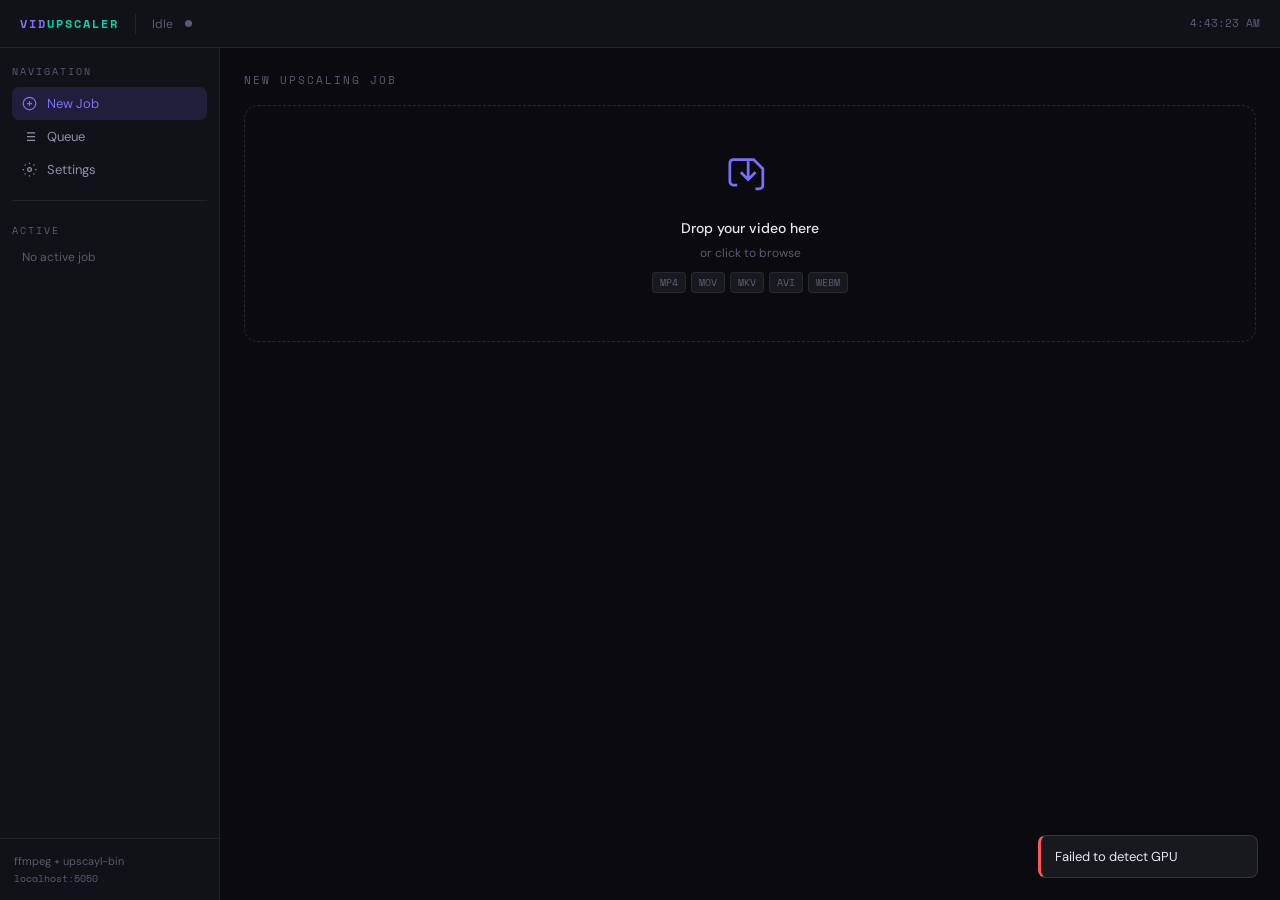
==== commit c5cd0812: "feat(ui): add i18n (en/es), language selector in settings, queue/jobs split, and live timer updates" ====
--- a/templates/app.html
+++ b/templates/app.html
@@ -1,5 +1,5 @@
 <!DOCTYPE html>
-<html lang="es">
+<html lang="en">
 <head>
 <meta charset="UTF-8">
 <meta name="viewport" content="width=device-width, initial-scale=1.0">
@@ -118,6 +118,7 @@
 .filter-tabs{display:flex;gap:4px;flex-wrap:wrap}
 .filter-tab{padding:4px 11px;border-radius:20px;font-size:12px;cursor:pointer;border:1px solid var(--border);color:var(--text2);background:none;transition:all .15s;font-family:var(--sans)}
 .filter-tab.active{background:var(--accent);border-color:var(--accent);color:#fff}
+.section-count{background:var(--bg3);border:1px solid var(--border);border-radius:10px;padding:2px 9px;font-size:11px;color:var(--text2);font-family:var(--mono)}
 
 /* Job Card */
 .job-card{background:var(--bg2);border:1px solid var(--border);border-radius:11px;padding:14px;margin-bottom:9px;transition:border-color .15s}
@@ -133,7 +134,10 @@
 .job-thumb video{width:100%;height:100%;object-fit:cover}
 .job-info{flex:1;min-width:0}
 .job-name{font-size:13px;font-weight:500;white-space:nowrap;overflow:hidden;text-overflow:ellipsis}
-.job-meta{font-size:11px;color:var(--text3);margin-top:3px;font-family:var(--mono);display:flex;flex-wrap:wrap;gap:7px}
+.job-meta-grid{margin-top:8px;display:grid;grid-template-columns:repeat(2,minmax(180px,1fr));gap:5px 12px}
+.job-meta-item{display:flex;align-items:baseline;gap:6px;min-width:0}
+.job-meta-key{font-size:10px;color:var(--text3);font-family:var(--mono);text-transform:uppercase;letter-spacing:.6px;white-space:nowrap}
+.job-meta-val{font-size:11px;color:var(--text2);font-family:var(--mono);min-width:0;overflow-wrap:anywhere}
 .job-actions{display:flex;gap:5px;flex-shrink:0}
 .badge{display:inline-flex;align-items:center;gap:3px;padding:2px 7px;border-radius:10px;font-size:10px;font-family:var(--mono);font-weight:700;text-transform:uppercase;letter-spacing:.5px}
 .badge.queued{background:rgba(124,111,255,.15);color:var(--accent)}
@@ -206,6 +210,7 @@
 #uploadProgress{margin-top:10px}
 
 @media(max-width:768px){.shell{grid-template-columns:1fr}.sidebar{display:none}.stats-row{grid-template-columns:1fr 1fr}}
+@media(max-width:1000px){.job-meta-grid{grid-template-columns:1fr}}
 </style>
 </head>
 <body>
@@ -245,7 +250,7 @@
     <hr class="sidebar-divider">
     <div class="sidebar-section" style="flex:1">
       <div class="sidebar-label">Active</div>
-      <div id="activeJobSidebar" style="font-size:12px;color:var(--text3);padding:2px 10px">No active job</div>
+      <div id="activeJobSidebar" style="font-size:12px;color:var(--text3);padding:2px 10px" data-i18n="active.no_job">No active job</div>
     </div>
     <div style="padding:14px;border-top:1px solid var(--border)">
       <div style="font-size:11px;color:var(--text3)">ffmpeg + upscayl-bin</div>
@@ -373,17 +378,23 @@
         <div class="stat-card"><div class="stat-val" style="color:var(--accent)" id="statQueued">0</div><div class="stat-lbl">Queued</div></div>
         <div class="stat-card"><div class="stat-val" style="color:var(--green)" id="statDone">0</div><div class="stat-lbl">Completed</div></div>
       </div>
-      <div class="jobs-header">
+      <div class="jobs-header" style="margin-bottom:10px">
+        <h2 data-i18n="queue.active_title">Active Queue</h2>
+        <span class="section-count" id="activeQueueCount">0</span>
+      </div>
+      <div id="activeQueueList"></div>
+
+      <div class="jobs-header" style="margin-top:20px">
         <h2>Jobs</h2>
+        <span class="section-count" id="historyJobsCount">0</span>
         <div class="filter-tabs">
           <button class="filter-tab active" onclick="setFilter('all',this)">All</button>
-          <button class="filter-tab" onclick="setFilter('processing',this)">Active</button>
-          <button class="filter-tab" onclick="setFilter('queued',this)">Queued</button>
-          <button class="filter-tab" onclick="setFilter('completed',this)">Done</button>
+          <button class="filter-tab" onclick="setFilter('completed',this)">Completed</button>
           <button class="filter-tab" onclick="setFilter('error',this)">Error</button>
+          <button class="filter-tab" onclick="setFilter('cancelled',this)">Cancelled</button>
         </div>
       </div>
-      <div id="jobsList"></div>
+      <div id="historyJobsList"></div>
     </div>
 
     <!-- ── Panel: Settings ──────────────────────────────────────────────────── -->
@@ -486,6 +497,14 @@
       <div id="settingsError" style="display:none;background:rgba(255,87,87,.1);border:1px solid rgba(255,87,87,.3);border-radius:7px;padding:10px 12px;font-size:12px;color:var(--red);margin-bottom:12px"></div>
       <div id="settingsOk" style="display:none;background:rgba(74,222,128,.1);border:1px solid rgba(74,222,128,.3);border-radius:7px;padding:10px 12px;font-size:12px;color:var(--green);margin-bottom:12px">✓ Saved and applied.</div>
 
+      <div class="setting-row">
+        <label data-i18n="settings.language_label">UI language</label>
+        <select class="setting-input" id="languageSelect"></select>
+        <div id="languageHelp" style="margin-top:6px;font-size:11px;color:var(--text3)" data-i18n="settings.language_help">
+          Changes the dashboard language immediately.
+        </div>
+      </div>
+
       <div style="display:flex;gap:9px;flex-wrap:wrap">
         <button class="btn btn-primary" id="btnSave" onclick="saveSettings()">Save settings</button>
         <button class="btn btn-ghost" id="btnDetect" onclick="autoDetect()">↺ Auto-detect</button>
@@ -500,7 +519,7 @@
 <div class="modal-bg" id="logModal" style="display:none" onclick="if(event.target===this)closeLogModal()">
   <div class="modal" style="max-width:860px">
     <div style="display:flex;align-items:center;justify-content:space-between;margin-bottom:12px">
-      <h3 style="margin:0">📋 Job Log</h3>
+      <h3 style="margin:0" data-i18n="modal.log_title">Job Log</h3>
       <button onclick="closeLogModal()" style="background:none;border:none;color:var(--text2);cursor:pointer;font-size:18px">×</button>
     </div>
     <pre id="logContent" style="background:var(--bg);border:1px solid var(--border);border-radius:7px;padding:14px;font-family:var(--mono);font-size:11px;color:var(--text2);overflow:auto;max-height:60vh;white-space:pre-wrap;word-break:break-all">(loading…)</pre>
@@ -524,6 +543,108 @@
 <div class="toast-container" id="toasts"></div>
 
 <script>
+// ── i18n ──────────────────────────────────────────────────────────────────────
+const I18N = {
+  en: {
+    'active.no_job': 'No active job',
+    'queue.active_title': 'Active Queue',
+    'queue.empty_active': 'No queued, paused, or processing jobs',
+    'queue.empty_history': 'No jobs found for this filter',
+    'queue.now': 'Now',
+    'jobs.no_models_detected': 'No installed models detected.',
+    'jobs.no_model_selected': 'No installed model selected',
+    'jobs.min_frames': 'Select at least 2 frames',
+    'jobs.queue_pos': 'queue',
+    'jobs.status': 'status',
+    'jobs.model': 'model',
+    'jobs.scale': 'scale',
+    'jobs.frames': 'frames',
+    'jobs.clip': 'clip',
+    'jobs.input': 'input',
+    'jobs.output': 'output',
+    'jobs.duration': 'duration',
+    'jobs.elapsed_title': 'Elapsed time',
+    'jobs.eta_title': 'Estimated time remaining',
+    'jobs.remaining': 'remaining',
+    'jobs.delete_confirm': 'Delete this job?',
+    'settings.clear_confirm': 'Clear saved configuration?',
+    'settings.language_label': 'UI language',
+    'settings.language_help': 'Changes the dashboard language immediately.',
+    'gpu.detect_error': 'Failed to detect GPU',
+    'modal.log_title': 'Job Log',
+  },
+  es: {
+    'active.no_job': 'Sin trabajo activo',
+    'queue.active_title': 'Cola activa',
+    'queue.empty_active': 'No hay trabajos en cola, pausados o procesando',
+    'queue.empty_history': 'No hay jobs para este filtro',
+    'queue.now': 'Ahora',
+    'jobs.no_models_detected': 'No se detectaron modelos instalados.',
+    'jobs.no_model_selected': 'No hay un modelo instalado seleccionado',
+    'jobs.min_frames': 'Selecciona al menos 2 frames',
+    'jobs.queue_pos': 'cola',
+    'jobs.status': 'estado',
+    'jobs.model': 'modelo',
+    'jobs.scale': 'escala',
+    'jobs.frames': 'frames',
+    'jobs.clip': 'clip',
+    'jobs.input': 'entrada',
+    'jobs.output': 'salida',
+    'jobs.duration': 'duración',
+    'jobs.elapsed_title': 'Tiempo transcurrido',
+    'jobs.eta_title': 'Tiempo restante estimado',
+    'jobs.remaining': 'restante',
+    'jobs.delete_confirm': '¿Eliminar este job?',
+    'settings.clear_confirm': '¿Limpiar configuración guardada?',
+    'settings.language_label': 'Idioma de la interfaz',
+    'settings.language_help': 'Cambia el idioma del panel inmediatamente.',
+    'gpu.detect_error': 'No se pudo detectar la GPU',
+    'modal.log_title': 'Log del job',
+  },
+};
+const LANGUAGE_LABELS = {
+  en: 'English',
+  es: 'Español',
+};
+const LANG = localStorage.getItem('vidupscaler_lang') || 'en';
+
+function t(key, vars = {}) {
+  const dict = I18N[LANG] || I18N.en;
+  let out = dict[key] || I18N.en[key] || key;
+  for (const [name, value] of Object.entries(vars)) out = out.replaceAll(`{${name}}`, String(value));
+  return out;
+}
+
+function applyI18n() {
+  document.querySelectorAll('[data-i18n]').forEach((el) => { el.textContent = t(el.dataset.i18n); });
+}
+applyI18n();
+window.setAppLanguage = function(lang) {
+  localStorage.setItem('vidupscaler_lang', lang);
+  location.reload();
+};
+
+function getLanguageLabel(code) {
+  return LANGUAGE_LABELS[code] || code.toUpperCase();
+}
+
+function renderLanguageSelector() {
+  const sel = document.getElementById('languageSelect');
+  if (!sel) return;
+  const languages = Object.keys(I18N).sort();
+  sel.innerHTML = languages.map((code) =>
+    `<option value="${code}">${getLanguageLabel(code)}</option>`
+  ).join('');
+  sel.value = languages.includes(LANG) ? LANG : 'en';
+}
+
+document.addEventListener('change', (e) => {
+  if (e.target && e.target.id === 'languageSelect') {
+    const next = String(e.target.value || '').trim();
+    if (next && next !== LANG) window.setAppLanguage(next);
+  }
+});
+
 // ── State ─────────────────────────────────────────────────────────────────────
 let videoData    = null;
 let selectedScale = 2;
@@ -531,6 +652,8 @@
 let models        = [];
 let allJobs       = [];
 let currentFilter = 'all';
+let liveQueueIds  = [];
+let activeJobId   = null;
 let rangeStartPct = 0;
 let rangeEndPct   = 1;
 let outputJobId   = null;
@@ -541,6 +664,8 @@
 // ── Clock ─────────────────────────────────────────────────────────────────────
 setInterval(() => {
   document.getElementById('clockEl').textContent = new Date().toLocaleTimeString();
+  refreshLiveTimers();
+  updateSidebar(activeJobId);
 }, 1000);
 
 // ── Toast ─────────────────────────────────────────────────────────────────────
@@ -569,7 +694,7 @@
     models = Array.isArray(d.models) ? d.models : [];
     if (!models.length) {
       document.getElementById('modelGrid').innerHTML =
-        `<div style="font-size:12px;color:var(--red)">No hay modelos instalados detectados.</div>`;
+        `<div style="font-size:12px;color:var(--red)">${t('jobs.no_models_detected')}</div>`;
       selectedModel = null;
       return;
     }
@@ -783,10 +908,10 @@
 // ── Submit job ────────────────────────────────────────────────────────────────
 async function submitJob() {
   if (!videoData) return;
-  if (!selectedModel) { toast('No hay modelo instalado seleccionado', 'error'); return; }
+  if (!selectedModel) { toast(t('jobs.no_model_selected'), 'error'); return; }
   const fStart = Math.floor(rangeStartPct * videoData.total_frames);
   const fEnd   = Math.round(rangeEndPct   * videoData.total_frames);
-  if (fEnd - fStart < 2) { toast('Select at least 2 frames', 'error'); return; }
+  if (fEnd - fStart < 2) { toast(t('jobs.min_frames'), 'error'); return; }
 
   const btn = document.getElementById('submitBtn');
   btn.disabled = true; btn.textContent = 'Queuing…';
@@ -829,7 +954,10 @@
   const es = new EventSource('/events');
   es.onmessage = (e) => {
     const data = JSON.parse(e.data);
-    allJobs = data.jobs || [];
+    const now = Date.now() / 1000;
+    allJobs = (data.jobs || []).map((j) => ({ ...j, _eta_snapshot_at: now }));
+    liveQueueIds = Array.isArray(data.queue) ? data.queue : [];
+    activeJobId = data.active || null;
     renderQueue();
     updateStats();
     updateSidebar(data.active);
@@ -855,24 +983,176 @@
   return 'queued';
 }
 
+function jobRenderSignature(job, opts = {}) {
+  return JSON.stringify([
+    opts.queuePos || '',
+    job.id,
+    job.original_name,
+    job.status,
+    job.stage,
+    job.progress,
+    job.current_frame,
+    job.frames_to_process,
+    job.error_msg,
+    job.model,
+    job.scale,
+    job.start_frame,
+    job.end_frame,
+    job.width,
+    job.height,
+    job.duration,
+    job.target_width,
+    job.target_height,
+    job.output_factor,
+    job.eta,
+    job.elapsed_time,
+    job.started_at,
+    job.completed_at,
+    job.created_at,
+  ]);
+}
+
+function htmlToElement(html) {
+  const tpl = document.createElement('template');
+  tpl.innerHTML = html.trim();
+  return tpl.content.firstElementChild;
+}
+
+function syncJobCards(containerEl, items, emptyHtml) {
+  if (!items.length) {
+    if (containerEl.dataset.state !== 'empty' || containerEl.innerHTML !== emptyHtml) {
+      containerEl.innerHTML = emptyHtml;
+      containerEl.dataset.state = 'empty';
+    }
+    return;
+  }
+  containerEl.dataset.state = 'cards';
+  containerEl.querySelectorAll('.empty-state').forEach((node) => node.remove());
+
+  const wanted = new Set(items.map((it) => `jc-${it.job.id}`));
+  containerEl.querySelectorAll('.job-card').forEach((node) => {
+    if (!wanted.has(node.id)) node.remove();
+  });
+
+  for (const it of items) {
+    const cardId = `jc-${it.job.id}`;
+    let node = containerEl.querySelector(`[id="${cardId}"]`);
+    const sig = jobRenderSignature(it.job, it.opts || {});
+    if (!node || node.dataset.sig !== sig) {
+      const fresh = htmlToElement(renderJobCard(it.job, it.opts || {}));
+      fresh.dataset.sig = sig;
+      if (node) {
+        node.replaceWith(fresh);
+      }
+      node = fresh;
+    }
+    containerEl.appendChild(node);
+  }
+}
+
 function renderQueue() {
-  const list = document.getElementById('jobsList');
-  let jobs = allJobs;
-  if (currentFilter !== 'all') jobs = jobs.filter(j => j.status === currentFilter);
-  if (!jobs.length) {
-    list.innerHTML = `<div class="empty-state">
+  const activeListEl = document.getElementById('activeQueueList');
+  const historyListEl = document.getElementById('historyJobsList');
+  const activeCountEl = document.getElementById('activeQueueCount');
+  const historyCountEl = document.getElementById('historyJobsCount');
+
+  const jobMap = Object.fromEntries(allJobs.map(j => [j.id, j]));
+  const activeStatuses = new Set(['queued', 'processing', 'paused']);
+  const historyStatuses = new Set(['completed', 'error', 'cancelled']);
+
+  const activeJobs = [];
+  const addedIds = new Set();
+  const activeJob = activeJobId ? jobMap[activeJobId] : null;
+  if (activeJob && activeJob.status === 'processing') {
+    activeJobs.push(activeJob);
+    addedIds.add(activeJob.id);
+  }
+
+  for (const jid of liveQueueIds) {
+    const job = jobMap[jid];
+    if (!job || !activeStatuses.has(job.status) || addedIds.has(jid)) continue;
+    activeJobs.push(job);
+    addedIds.add(jid);
+  }
+
+  for (const job of allJobs) {
+    if (!activeStatuses.has(job.status) || addedIds.has(job.id)) continue;
+    activeJobs.push(job);
+    addedIds.add(job.id);
+  }
+
+  if (!activeJobs.length) {
+    syncJobCards(activeListEl, [], `<div class="empty-state">
       <svg viewBox="0 0 24 24" fill="none" stroke="currentColor" stroke-width="1.5"><rect x="2" y="3" width="20" height="14" rx="2"/><path d="M8 21h8M12 17v4"/></svg>
-      <p>No jobs found</p></div>`;
-    return;
-  }
-  list.innerHTML = jobs.map(renderJobCard).join('');
-
-  const qCount = allJobs.filter(j => j.status === 'queued').length;
+      <p>${t('queue.empty_active')}</p></div>`);
+  } else {
+    syncJobCards(
+      activeListEl,
+      activeJobs.map((job, index) => ({ job, opts: { queuePos: queuePositionFor(job, index) } })),
+      '',
+    );
+  }
+  activeCountEl.textContent = String(activeJobs.length);
+
+  let historyJobs = allJobs.filter(j => historyStatuses.has(j.status));
+  if (currentFilter !== 'all') historyJobs = historyJobs.filter(j => j.status === currentFilter);
+
+  if (!historyJobs.length) {
+    syncJobCards(historyListEl, [], `<div class="empty-state">
+      <svg viewBox="0 0 24 24" fill="none" stroke="currentColor" stroke-width="1.5"><rect x="2" y="3" width="20" height="14" rx="2"/><path d="M8 21h8M12 17v4"/></svg>
+      <p>${t('queue.empty_history')}</p></div>`);
+  } else {
+    syncJobCards(
+      historyListEl,
+      historyJobs.map((job) => ({ job, opts: {} })),
+      '',
+    );
+  }
+  historyCountEl.textContent = String(historyJobs.length);
+
+  const qCount = activeJobs.length;
   document.getElementById('queueBadge').textContent = qCount;
   document.getElementById('queueBadge').style.display = qCount > 0 ? '' : 'none';
-}
-
-function renderJobCard(job) {
+  refreshLiveTimers();
+}
+
+function queuePositionFor(job, fallbackIndex) {
+  if (job.status === 'processing') return t('queue.now');
+  const idx = liveQueueIds.indexOf(job.id);
+  if (idx >= 0) return `#${idx + 1}`;
+  return `#${fallbackIndex + 1}`;
+}
+
+function resolveOutputResolution(job) {
+  const srcW = parseInt(job.width || 0, 10) || 0;
+  const srcH = parseInt(job.height || 0, 10) || 0;
+  const scale = parseFloat(job.scale || 1) || 1;
+  const baseW = Math.max(0, Math.round(srcW * scale));
+  const baseH = Math.max(0, Math.round(srcH * scale));
+
+  let outW = parseInt(job.target_width || 0, 10) || 0;
+  let outH = parseInt(job.target_height || 0, 10) || 0;
+  const factor = parseFloat(job.output_factor || 1) || 1;
+
+  const even = (n) => Math.max(2, Math.round(n / 2) * 2);
+
+  if (outW > 0 && outH > 0) return { w: outW, h: outH };
+  if (outW > 0 && outH <= 0 && baseW > 0 && baseH > 0) {
+    outH = even((baseH * outW) / baseW);
+    return { w: outW, h: outH };
+  }
+  if (outH > 0 && outW <= 0 && baseW > 0 && baseH > 0) {
+    outW = even((baseW * outH) / baseH);
+    return { w: outW, h: outH };
+  }
+  if (Math.abs(factor - 1) > 1e-6 && baseW > 0 && baseH > 0) {
+    return { w: even(baseW * factor), h: even(baseH * factor) };
+  }
+  if (baseW > 0 && baseH > 0) return { w: baseW, h: baseH };
+  return null;
+}
+
+function renderJobCard(job, opts = {}) {
   const sk  = inferStageKey(job);
   const si  = STAGE_KEYS.indexOf(sk);
   const pct = Math.round(job.progress || 0);
@@ -884,21 +1164,20 @@
     return `<div class="${cls}" title="${STAGE_LABELS[k]}"></div>`;
   }).join('');
 
-  const eta = job.eta > 0
-    ? `<span class="eta-badge">${fmtETA(job.eta)}</span>` : '';
-
   const actions = [];
   if (job.status === 'completed') {
     actions.push(`<button class="icon-btn success" title="Preview" onclick="previewOutput('${job.id}')">▶</button>`);
     actions.push(`<button class="icon-btn" title="Download" onclick="location.href='/output/${job.id}'">↓</button>`);
     actions.push(`<button class="icon-btn" title="Reprocess" onclick="jobAct('${job.id}','reprocess')">↺</button>`);
-    actions.push(`<button class="icon-btn" title="Ver log" onclick="viewLog('${job.id}')">📋</button>`);
+    actions.push(`<button class="icon-btn" title="View log" onclick="viewLog('${job.id}')">📋</button>`);
   }
   if (job.status === 'processing') {
     actions.push(`<button class="icon-btn warn" title="Pause" onclick="jobAct('${job.id}','pause')">⏸</button>`);
     actions.push(`<button class="icon-btn danger" title="Cancel" onclick="jobAct('${job.id}','cancel')">✕</button>`);
   }
   if (job.status === 'paused') {
+    actions.push(`<button class="icon-btn" title="Move up" onclick="movePriority('${job.id}','up')">↑</button>`);
+    actions.push(`<button class="icon-btn" title="Move down" onclick="movePriority('${job.id}','down')">↓</button>`);
     actions.push(`<button class="icon-btn success" title="Resume" onclick="jobAct('${job.id}','resume')">▶</button>`);
     actions.push(`<button class="icon-btn danger" title="Cancel" onclick="jobAct('${job.id}','cancel')">✕</button>`);
   }
@@ -910,7 +1189,7 @@
   }
   if (['error','cancelled'].includes(job.status)) {
     actions.push(`<button class="icon-btn" title="Reprocess" onclick="jobAct('${job.id}','reprocess')">↺</button>`);
-    actions.push(`<button class="icon-btn" title="Ver log" onclick="viewLog('${job.id}')">📋</button>`);
+    actions.push(`<button class="icon-btn" title="View log" onclick="viewLog('${job.id}')">📋</button>`);
   }
   actions.push(`<button class="icon-btn danger" title="Delete" onclick="jobAct('${job.id}','delete')">🗑</button>`);
 
@@ -921,11 +1200,13 @@
     ? Math.max(0, (job.end_frame - job.start_frame) / job.fps)
     : 0;
   const videoDur = parseFloat(job.duration || 0);
-  const outputHint = job.target_width > 0 || job.target_height > 0
-    ? `${job.target_width || '?'}×${job.target_height || '?'}`
-    : (Math.abs((parseFloat(job.output_factor || 1) || 1) - 1) > 1e-6
-      ? `f×${(parseFloat(job.output_factor || 1) || 1).toFixed(2)}`
-      : 'native');
+  const outputRes = resolveOutputResolution(job);
+  const outputHint = outputRes
+    ? `${outputRes.w}×${outputRes.h}`
+    : '—';
+  const queueMeta = opts.queuePos
+    ? `<div class="job-meta-item"><span class="job-meta-key">${t('jobs.queue_pos')}</span><span class="job-meta-val">${opts.queuePos}</span></div>`
+    : '';
   const createdStr = job.created_at
     ? new Date(job.created_at * 1000).toLocaleString() : '';
 
@@ -934,6 +1215,7 @@
     ? Math.min(100, (job.current_frame || 0) / (job.frames_to_process || 1) * 100)
     : 0;
   const elapsed      = getElapsed(job);
+  const liveEta      = getLiveEta(job);
 
   const showProgress = ['processing','queued','paused'].includes(job.status);
   const progressHtml = showProgress ? `
@@ -948,7 +1230,7 @@
       ${isUpscaling ? `
       <div style="margin-top:8px;padding:8px 11px;background:var(--bg3);border:1px solid var(--border);border-radius:7px">
         <div style="display:flex;align-items:center;justify-content:space-between;margin-bottom:5px">
-          <span style="font-size:10px;color:var(--text3);font-family:var(--mono);text-transform:uppercase;letter-spacing:1px">Frames upscaleados</span>
+          <span style="font-size:10px;color:var(--text3);font-family:var(--mono);text-transform:uppercase;letter-spacing:1px">Upscaled frames</span>
           <span style="font-family:var(--mono);font-size:16px;font-weight:700;color:var(--teal)">${framePct.toFixed(1)}%</span>
         </div>
         <div style="display:flex;align-items:center;gap:10px">
@@ -960,8 +1242,8 @@
       </div>` : ''}
 
       <div style="display:flex;gap:14px;margin-top:6px;font-family:var(--mono);font-size:10px;color:var(--text3);flex-wrap:wrap;align-items:center">
-        ${elapsed > 1 ? `<span title="Tiempo transcurrido">⏱ ${fmtElapsed(elapsed)}</span>` : ''}
-        ${job.eta > 0  ? `<span title="Tiempo estimado restante">🏁 ${fmtETA(job.eta)} restante</span>` : ''}
+        <span class="live-elapsed" data-job-id="${job.id}" title="${t('jobs.elapsed_title')}" ${elapsed > 1 ? '' : 'style="display:none"'}>${elapsed > 1 ? `⏱ ${fmtElapsed(elapsed)}` : ''}</span>
+        <span class="live-eta" data-job-id="${job.id}" title="${t('jobs.eta_title')}" ${liveEta > 0 ? '' : 'style="display:none"'}>${liveEta > 0 ? `🏁 ${fmtETA(liveEta)} ${t('jobs.remaining')}` : ''}</span>
       </div>
     </div>` : '';
 
@@ -974,7 +1256,7 @@
   const completedInfo = job.status === 'completed' ? `
     <div style="margin-top:8px;padding:8px 10px;background:var(--bg3);border:1px solid var(--border);border-radius:7px;font-family:var(--mono);font-size:11px;color:var(--text2);display:flex;gap:14px;flex-wrap:wrap">
       <span>frames ${fmtFrames(completedFrames)}</span>
-      <span>tiempo ${fmtElapsed(elapsed)}</span>
+      <span>time ${fmtElapsed(elapsed)}</span>
     </div>
   ` : '';
 
@@ -986,11 +1268,16 @@
       </div>
       <div class="job-info">
         <div class="job-name">${job.original_name}</div>
-        <div class="job-meta">
-          <span>×${job.scale}</span><span>${job.model}</span>
-          <span>${frameRange}</span><span>${job.width||'?'}×${job.height||'?'}</span>
-          <span>clip ${fmtClock(clipSec)}</span><span>video ${fmtClock(videoDur)}</span>
-          <span>out ${outputHint}</span>
+        <div class="job-meta-grid">
+          <div class="job-meta-item"><span class="job-meta-key">${t('jobs.status')}</span><span class="job-meta-val">${job.status}</span></div>
+          ${queueMeta}
+          <div class="job-meta-item"><span class="job-meta-key">${t('jobs.model')}</span><span class="job-meta-val">${job.model}</span></div>
+          <div class="job-meta-item"><span class="job-meta-key">${t('jobs.scale')}</span><span class="job-meta-val">×${job.scale}</span></div>
+          <div class="job-meta-item"><span class="job-meta-key">${t('jobs.frames')}</span><span class="job-meta-val">${frameRange}</span></div>
+          <div class="job-meta-item"><span class="job-meta-key">${t('jobs.clip')}</span><span class="job-meta-val">${fmtClock(clipSec)}</span></div>
+          <div class="job-meta-item"><span class="job-meta-key">${t('jobs.input')}</span><span class="job-meta-val">${job.width||'?'}×${job.height||'?'}</span></div>
+          <div class="job-meta-item"><span class="job-meta-key">${t('jobs.output')}</span><span class="job-meta-val">${outputHint}</span></div>
+          <div class="job-meta-item"><span class="job-meta-key">${t('jobs.duration')}</span><span class="job-meta-val">${fmtClock(videoDur)}</span></div>
         </div>
       </div>
       <div style="display:flex;flex-direction:column;align-items:flex-end;gap:5px">
@@ -1031,7 +1318,7 @@
   } else {
     dot.classList.add('idle');
     sText.textContent = 'Idle';
-    sEl.textContent   = 'No active job';
+    sEl.textContent   = t('active.no_job');
     topEl.textContent = '';
   }
 }
@@ -1045,7 +1332,7 @@
 
 // ── Job actions ───────────────────────────────────────────────────────────────
 async function jobAct(id, action) {
-  if (action === 'delete' && !confirm('Delete this job?')) return;
+  if (action === 'delete' && !confirm(t('jobs.delete_confirm'))) return;
   await fetch(`/job/${id}/${action}`, { method: 'POST' });
   toast({ pause:'Paused', resume:'Resumed ▶', cancel:'Cancelled', reprocess:'Re-queued ↺', delete:'Deleted' }[action] || action, 'info');
 }
@@ -1089,6 +1376,8 @@
 // ── Settings UI ───────────────────────────────────────────────────────────────
 async function loadSettingsUI() {
   try {
+    applyI18n();
+    renderLanguageSelector();
     const r = await fetch('/settings/detect', { method: 'POST' });
     const d = await r.json();
 
@@ -1180,7 +1469,7 @@
 }
 
 function clearSettings() {
-  if (!confirm('Clear saved configuration?')) return;
+  if (!confirm(t('settings.clear_confirm'))) return;
   document.getElementById('inp-bin').value    = '';
   document.getElementById('inp-models').value = '';
   document.getElementById('inp-ffmpeg').value = '';
@@ -1225,6 +1514,46 @@
     if (s > 0 && c > s) return c - s;
   }
   return base;
+}
+
+function getLiveEta(job) {
+  const etaBase = Math.max(0, parseInt(job.eta || 0, 10) || 0);
+  if (etaBase <= 0) return 0;
+  const snapshotAt = parseFloat(job._eta_snapshot_at || 0) || 0;
+  if (snapshotAt <= 0) return etaBase;
+  const age = Math.max(0, (Date.now() / 1000) - snapshotAt);
+  return Math.max(0, Math.round(etaBase - age));
+}
+
+function refreshLiveTimers() {
+  if (!allJobs.length) return;
+  const jobMap = Object.fromEntries(allJobs.map((j) => [j.id, j]));
+
+  document.querySelectorAll('.live-elapsed').forEach((el) => {
+    const job = jobMap[el.dataset.jobId];
+    if (!job) return;
+    const elapsed = getElapsed(job);
+    if (elapsed > 1) {
+      el.style.display = '';
+      el.textContent = `⏱ ${fmtElapsed(elapsed)}`;
+    } else {
+      el.style.display = 'none';
+      el.textContent = '';
+    }
+  });
+
+  document.querySelectorAll('.live-eta').forEach((el) => {
+    const job = jobMap[el.dataset.jobId];
+    if (!job) return;
+    const eta = getLiveEta(job);
+    if (eta > 0 && ['processing', 'queued', 'paused'].includes(job.status)) {
+      el.style.display = '';
+      el.textContent = `🏁 ${fmtETA(eta)} ${t('jobs.remaining')}`;
+    } else {
+      el.style.display = 'none';
+      el.textContent = '';
+    }
+  });
 }
 
 /** Formats elapsed seconds as "1m 04s", "2h 03m", etc. */
@@ -1259,9 +1588,9 @@
     // Update NVENC status
     const statusEl = document.getElementById('nvencStatus');
     if (nvencAvailable) {
-      statusEl.innerHTML = '<span style="color:var(--green)">✓ NVENC disponible</span> — h264_nvenc detectado';
+      statusEl.innerHTML = '<span style="color:var(--green)">✓ NVENC available</span> — h264_nvenc detected';
     } else {
-      statusEl.innerHTML = '<span style="color:var(--text3)">NVENC no disponible</span> — se usará libx264 (CPU)';
+      statusEl.innerHTML = '<span style="color:var(--text3)">NVENC not available</span> — using libx264 (CPU)';
     }
 
     // Update toggle
@@ -1281,9 +1610,9 @@
       list.innerHTML = `<div class="scale-btn active" data-gpuid="0" onclick="selectGPU(0,this)">GPU 0 (default)</div>`;
     }
 
-    toast(nvencAvailable ? 'NVENC detectado ✓' : 'NVENC no disponible — se usará CPU', nvencAvailable ? 'success' : 'info');
+    toast(nvencAvailable ? 'NVENC detected ✓' : 'NVENC not available — CPU will be used', nvencAvailable ? 'success' : 'info');
   } catch(e) {
-    toast('Error al detectar GPU', 'error');
+    toast(t('gpu.detect_error'), 'error');
   }
   btn.textContent = '↺ Scan';
 }
@@ -1334,7 +1663,7 @@
 
 function toggleNvenc() {
   if (!nvencAvailable) {
-    toast('NVENC no disponible en este sistema. Haz clic en ↺ Scan primero.', 'error');
+    toast('NVENC is not available on this system. Click ↺ Scan first.', 'error');
     return;
   }
   _applyNvencToggle(!nvencEnabled);
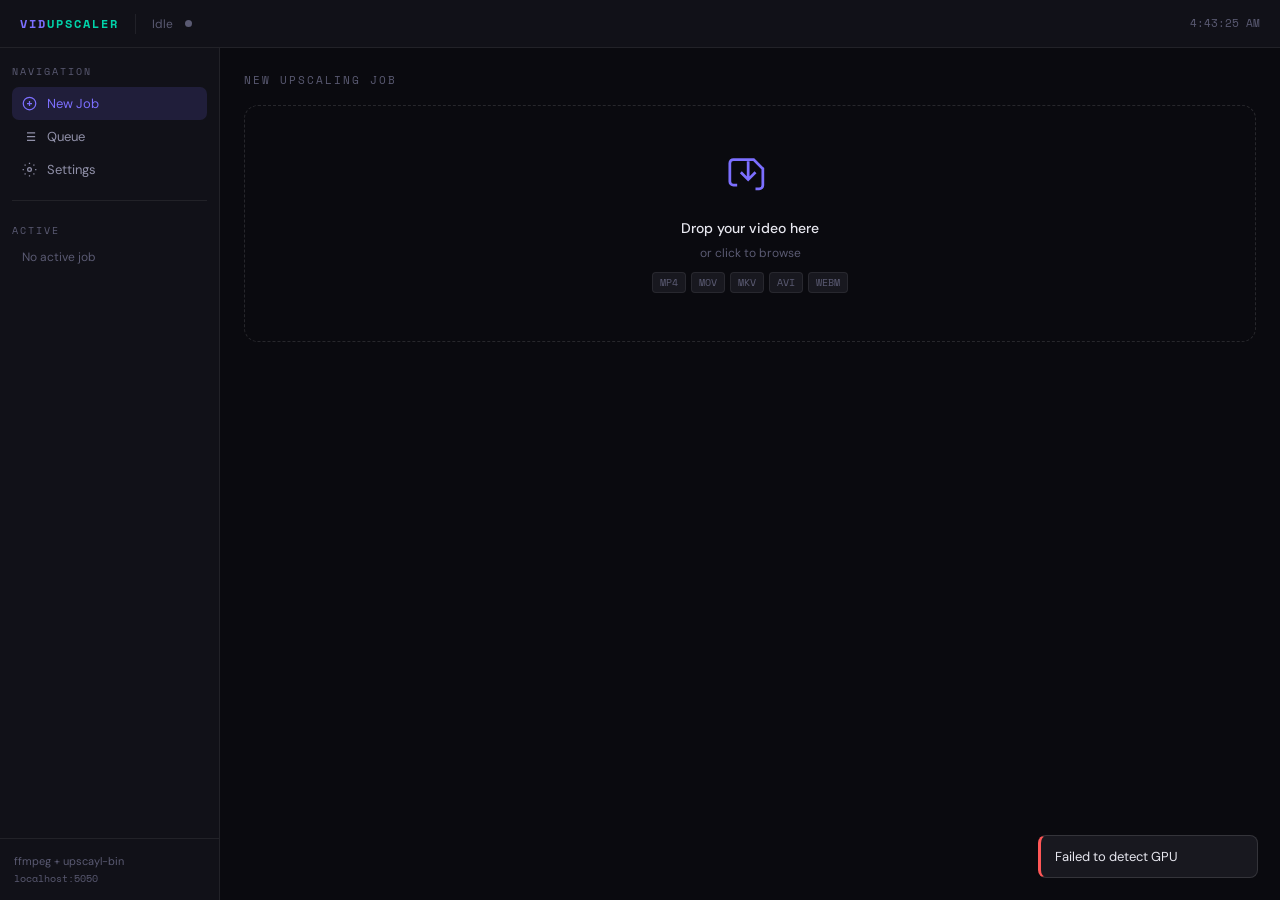
==== commit d1526691: "fix(ui): fix queue card rendering and clarify processing-time/range duration display" ====
--- a/templates/app.html
+++ b/templates/app.html
@@ -316,6 +316,7 @@
             <span>→</span>
             <span>To: <b id="rangeTo">0:00</b></span>
             <span class="range-pill" id="rangeFrames">All frames</span>
+            <span class="range-pill" id="rangeDuration">Clip: 0:00 (0.0s)</span>
             <button onclick="selectAll()" style="font-size:11px;color:var(--text3);background:none;border:none;cursor:pointer">Select all</button>
             <button onclick="selectPct(50)" style="font-size:11px;color:var(--text3);background:none;border:none;cursor:pointer">First 50%</button>
           </div>
@@ -563,6 +564,9 @@
     'jobs.input': 'input',
     'jobs.output': 'output',
     'jobs.duration': 'duration',
+    'jobs.total_processing': 'processing time',
+    'timeline.clip': 'Clip',
+    'timeline.all_frames': 'All frames',
     'jobs.elapsed_title': 'Elapsed time',
     'jobs.eta_title': 'Estimated time remaining',
     'jobs.remaining': 'remaining',
@@ -591,6 +595,9 @@
     'jobs.input': 'entrada',
     'jobs.output': 'salida',
     'jobs.duration': 'duración',
+    'jobs.total_processing': 'tiempo de procesamiento',
+    'timeline.clip': 'Clip',
+    'timeline.all_frames': 'Todos los frames',
     'jobs.elapsed_title': 'Tiempo transcurrido',
     'jobs.eta_title': 'Tiempo restante estimado',
     'jobs.remaining': 'restante',
@@ -815,7 +822,10 @@
   const fEnd   = Math.round(rangeEndPct   * videoData.total_frames);
   const count  = fEnd - fStart;
   document.getElementById('rangeFrames').textContent =
-    count === videoData.total_frames ? 'All frames' : `${fmtFrames(count)} frames (${fStart}→${fEnd})`;
+    count === videoData.total_frames ? t('timeline.all_frames') : `${fmtFrames(count)} frames (${fStart}→${fEnd})`;
+  const clipSec = Math.max(0, count / Math.max(videoData.fps || 0, 1));
+  document.getElementById('rangeDuration').textContent =
+    `${t('timeline.clip')}: ${fmtClock(clipSec)} (${clipSec.toFixed(1)}s)`;
   updateOutputEstimate();
 }
 
@@ -1215,6 +1225,7 @@
     ? Math.min(100, (job.current_frame || 0) / (job.frames_to_process || 1) * 100)
     : 0;
   const elapsed      = getElapsed(job);
+  const totalElapsed = elapsed > 0 ? fmtElapsed(elapsed) : '0s';
   const liveEta      = getLiveEta(job);
 
   const showProgress = ['processing','queued','paused'].includes(job.status);
@@ -1249,17 +1260,6 @@
 
   const errorHtml = job.status === 'error'
     ? `<div style="font-size:11px;color:var(--red);margin-top:6px;font-family:var(--mono)">⚠ ${job.error_msg||'Unknown error'}</div>` : '';
-  const completedFrames = Math.max(0,
-    parseInt(job.frames_to_process || 0, 10) ||
-    ((job.end_frame != null && job.start_frame != null) ? (job.end_frame - job.start_frame) : 0)
-  );
-  const completedInfo = job.status === 'completed' ? `
-    <div style="margin-top:8px;padding:8px 10px;background:var(--bg3);border:1px solid var(--border);border-radius:7px;font-family:var(--mono);font-size:11px;color:var(--text2);display:flex;gap:14px;flex-wrap:wrap">
-      <span>frames ${fmtFrames(completedFrames)}</span>
-      <span>time ${fmtElapsed(elapsed)}</span>
-    </div>
-  ` : '';
-
   return `
   <div class="job-card ${job.status}" id="jc-${job.id}">
     <div class="job-header">
@@ -1278,6 +1278,7 @@
           <div class="job-meta-item"><span class="job-meta-key">${t('jobs.input')}</span><span class="job-meta-val">${job.width||'?'}×${job.height||'?'}</span></div>
           <div class="job-meta-item"><span class="job-meta-key">${t('jobs.output')}</span><span class="job-meta-val">${outputHint}</span></div>
           <div class="job-meta-item"><span class="job-meta-key">${t('jobs.duration')}</span><span class="job-meta-val">${fmtClock(videoDur)}</span></div>
+          <div class="job-meta-item"><span class="job-meta-key">${t('jobs.total_processing')}</span><span class="job-meta-val">${totalElapsed}</span></div>
         </div>
       </div>
       <div style="display:flex;flex-direction:column;align-items:flex-end;gap:5px">
@@ -1285,7 +1286,7 @@
         <div class="job-actions">${actions.join('')}</div>
       </div>
     </div>
-    ${progressHtml}${completedInfo}${errorHtml}
+    ${progressHtml}${errorHtml}
     <div style="font-size:10px;color:var(--text3);margin-top:7px;font-family:var(--mono)">${createdStr}</div>
   </div>`;
 }
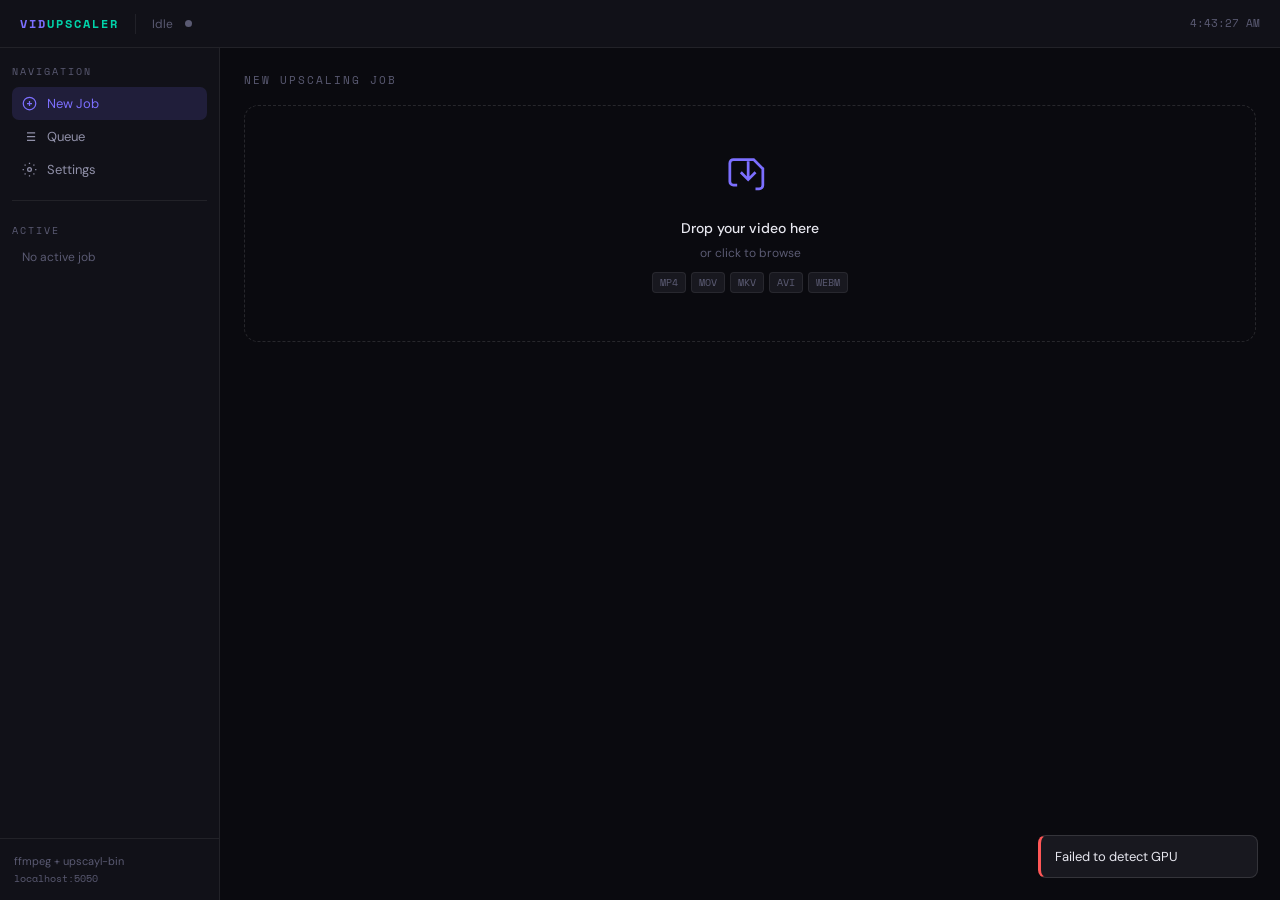
==== commit 51504dbc: "feat: responsive styles for mobile view" ====
--- a/templates/app.html
+++ b/templates/app.html
@@ -26,6 +26,7 @@
 .topbar{grid-column:1/-1;background:var(--bg2);border-bottom:1px solid var(--border);display:flex;align-items:center;padding:0 20px;gap:12px;z-index:100}
 .sidebar{background:var(--bg2);border-right:1px solid var(--border);overflow-y:auto;display:flex;flex-direction:column}
 .main{overflow-y:auto}
+.mobile-tabs{display:none}
 
 /* Topbar */
 .logo{font-family:var(--mono);font-size:12px;font-weight:700;color:var(--accent);letter-spacing:2px;text-transform:uppercase}
@@ -211,6 +212,65 @@
 
 @media(max-width:768px){.shell{grid-template-columns:1fr}.sidebar{display:none}.stats-row{grid-template-columns:1fr 1fr}}
 @media(max-width:1000px){.job-meta-grid{grid-template-columns:1fr}}
+
+@media(max-width:768px){
+  .topbar{padding:0 10px;gap:8px;height:52px}
+  .logo{font-size:10px;letter-spacing:1.4px;max-width:120px;white-space:nowrap;overflow:hidden;text-overflow:ellipsis}
+  .topbar-sep{display:none}
+  #workerStatus{font-size:11px !important}
+  #activeJobTopbar{display:none}
+  #clockEl{font-size:10px !important}
+  .main{padding-bottom:74px}
+  .mobile-tabs{
+    display:grid;
+    grid-template-columns:repeat(3,1fr);
+    gap:6px;
+    position:sticky;
+    top:0;
+    z-index:90;
+    background:var(--bg);
+    border-bottom:1px solid var(--border);
+    padding:8px 10px;
+  }
+  .mobile-tab-btn{
+    border:1px solid var(--border);
+    background:var(--bg2);
+    color:var(--text2);
+    border-radius:10px;
+    min-height:36px;
+    font-size:12px;
+    padding:6px 8px;
+  }
+  .mobile-tab-btn .mini-badge{
+    margin-left:6px;
+    background:var(--accent);
+    color:#fff;
+    border-radius:999px;
+    font-size:10px;
+    font-family:var(--mono);
+    padding:1px 6px;
+    font-weight:700;
+  }
+  .mobile-tab-btn.active{
+    border-color:var(--accent);
+    color:var(--accent);
+    background:rgba(124,111,255,.12);
+  }
+  .content-pad{padding:14px}
+  .section-title{font-size:10px;letter-spacing:1.3px;margin-bottom:12px}
+  .upload-zone{padding:28px 16px}
+  .upload-zone h3{font-size:18px}
+  .upload-zone p{font-size:13px}
+  .controls-row{grid-template-columns:1fr}
+  .resize-grid{grid-template-columns:1fr}
+  .job-header{flex-direction:column;gap:9px}
+  .job-thumb{width:100%;height:132px}
+  .job-actions{flex-wrap:wrap}
+  .modal-bg{padding:10px}
+  .modal{padding:14px}
+  .toast-container{left:10px;right:10px;bottom:10px}
+  .toast{min-width:0}
+}
 </style>
 </head>
 <body>
@@ -260,6 +320,11 @@
 
   <!-- Main -->
   <main class="main">
+    <nav class="mobile-tabs" aria-label="Mobile navigation">
+      <button class="mobile-tab-btn active" onclick="showPanel('new')" id="mnav-new">New Job</button>
+      <button class="mobile-tab-btn" onclick="showPanel('queue')" id="mnav-queue">Queue <span class="mini-badge" id="mqueueBadge" style="display:none">0</span></button>
+      <button class="mobile-tab-btn" onclick="showPanel('settings')" id="mnav-settings">Settings</button>
+    </nav>
 
     <!-- ── Panel: New Job ───────────────────────────────────────────────────── -->
     <div class="panel active content-pad" id="panel-new">
@@ -689,7 +754,11 @@
   document.querySelectorAll('.panel').forEach(p => p.classList.remove('active'));
   document.getElementById(`panel-${id}`).classList.add('active');
   document.querySelectorAll('.sidebar-btn').forEach(b => b.classList.remove('active'));
-  document.getElementById(`nav-${id}`).classList.add('active');
+  const sideBtn = document.getElementById(`nav-${id}`);
+  if (sideBtn) sideBtn.classList.add('active');
+  document.querySelectorAll('.mobile-tab-btn').forEach(b => b.classList.remove('active'));
+  const mobileBtn = document.getElementById(`mnav-${id}`);
+  if (mobileBtn) mobileBtn.classList.add('active');
   if (id === 'settings') loadSettingsUI();
 }
 
@@ -1123,6 +1192,11 @@
   const qCount = activeJobs.length;
   document.getElementById('queueBadge').textContent = qCount;
   document.getElementById('queueBadge').style.display = qCount > 0 ? '' : 'none';
+  const mobileQueueBadge = document.getElementById('mqueueBadge');
+  if (mobileQueueBadge) {
+    mobileQueueBadge.textContent = qCount;
+    mobileQueueBadge.style.display = qCount > 0 ? '' : 'none';
+  }
   refreshLiveTimers();
 }
 
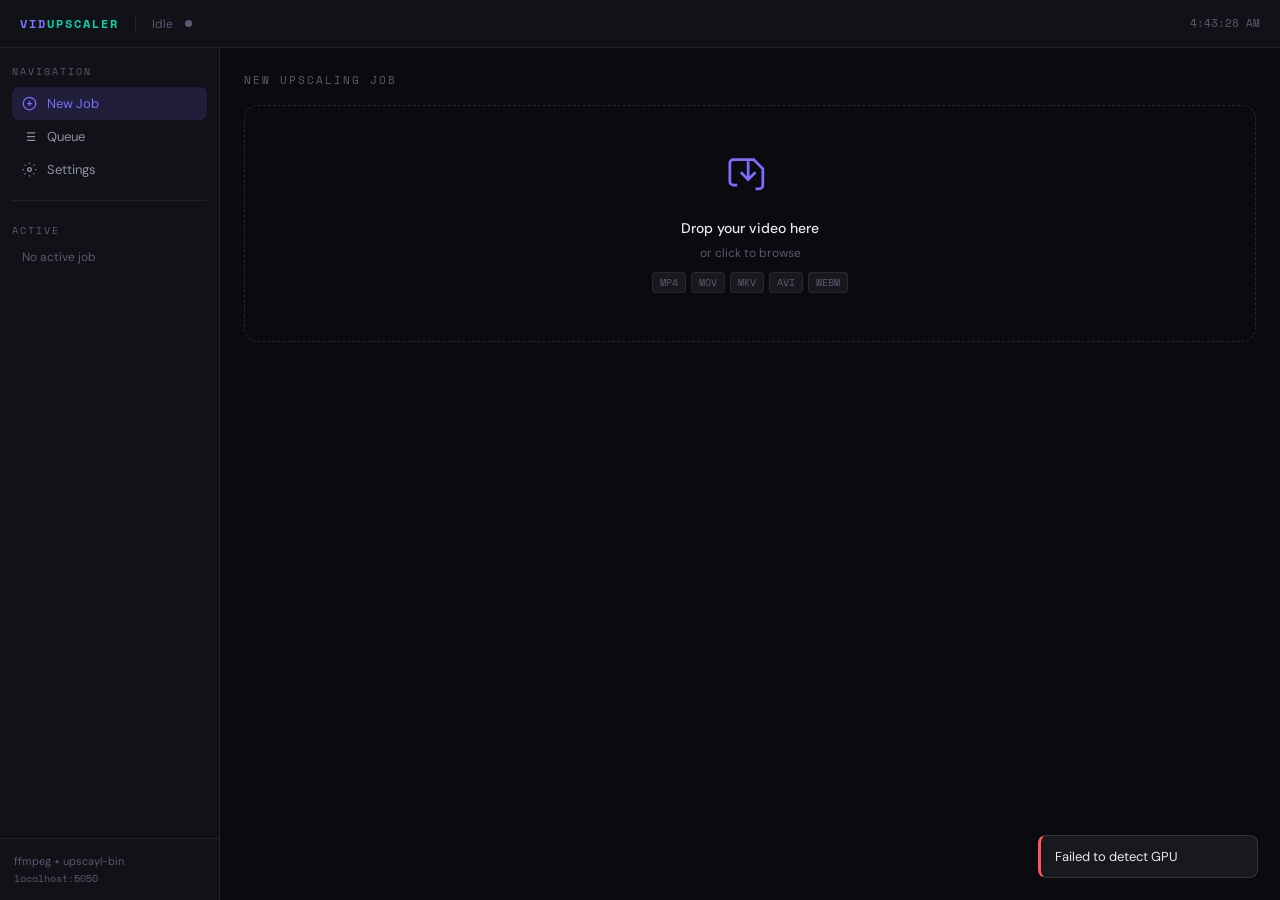
==== commit d4f3ad49: "feat: add frame upscale for preview in order to offer the user the ability to decide easily which up" ====
--- a/templates/app.html
+++ b/templates/app.html
@@ -64,6 +64,31 @@
 /* Video Player */
 .video-player-wrap{position:relative;border-radius:10px;overflow:hidden;background:#000;aspect-ratio:16/9}
 .video-player-wrap video{width:100%;height:100%;object-fit:contain}
+.frame-preview-tools{margin-top:12px;display:flex;gap:10px;align-items:center;flex-wrap:wrap}
+.frame-preview-btn{background:var(--bg3);border:1px solid var(--border2);color:var(--text);padding:8px 12px;border-radius:8px;font-size:12px;cursor:pointer}
+.frame-preview-btn:hover{border-color:var(--accent);color:var(--accent)}
+.frame-preview-btn:disabled{opacity:.55;cursor:not-allowed}
+.frame-preview-note{font-size:11px;color:var(--text3)}
+.frame-preview-status{font-size:11px;color:var(--text2);font-family:var(--mono)}
+.frame-compare-wrap{margin-top:10px;background:var(--bg2);border:1px solid var(--border);border-radius:10px;padding:10px}
+.frame-compare-stage{position:relative;border-radius:8px;overflow:hidden;background:#000;aspect-ratio:16/9;cursor:ew-resize;touch-action:none}
+.frame-compare-stage img{position:absolute;inset:0;width:100%;height:100%;object-fit:contain}
+.frame-compare-overlay{clip-path:inset(0 0 0 50%)}
+.frame-compare-divider{position:absolute;top:0;bottom:0;left:50%;width:2px;background:#fff;box-shadow:0 0 0 1px rgba(0,0,0,.35);pointer-events:none}
+.frame-compare-divider::after{content:'';position:absolute;left:50%;top:50%;transform:translate(-50%,-50%);width:16px;height:16px;border-radius:50%;background:#fff;border:2px solid #000}
+.frame-compare-label{position:absolute;top:8px;padding:3px 8px;border-radius:99px;font-size:10px;font-family:var(--mono);background:rgba(0,0,0,.6);color:#fff}
+.frame-compare-label.left{left:8px}
+.frame-compare-label.right{right:8px}
+.frame-compare-actions{display:flex;justify-content:flex-end;margin-top:8px}
+.frame-compare-fs-btn{background:var(--bg3);border:1px solid var(--border2);color:var(--text2);padding:6px 10px;border-radius:8px;font-size:11px;cursor:pointer}
+.frame-compare-fs-btn:hover{border-color:var(--accent);color:var(--accent)}
+.frame-compare-stage:fullscreen,
+.frame-compare-stage:-webkit-full-screen{
+  aspect-ratio:auto;
+  width:100vw;
+  height:100vh;
+  border-radius:0;
+}
 
 /* Timeline */
 .timeline-wrap{margin-top:14px;user-select:none}
@@ -266,6 +291,7 @@
   .job-header{flex-direction:column;gap:9px}
   .job-thumb{width:100%;height:132px}
   .job-actions{flex-wrap:wrap}
+  .frame-preview-tools{flex-direction:column;align-items:flex-start}
   .modal-bg{padding:10px}
   .modal{padding:14px}
   .toast-container{left:10px;right:10px;bottom:10px}
@@ -409,6 +435,24 @@
           <span style="margin-left:8px;color:var(--text3)">Clip: <strong id="clipDur">—</strong></span>
         </div>
 
+        <div class="frame-preview-tools">
+          <button class="frame-preview-btn" id="framePreviewBtn" onclick="generateFramePreview()" data-i18n="preview.generate">Generate frame preview</button>
+          <span class="frame-preview-note" data-i18n="preview.note">On-demand only. Uses current model and output settings.</span>
+          <span class="frame-preview-status" id="framePreviewStatus"></span>
+        </div>
+        <div class="frame-compare-wrap" id="frameCompareWrap" style="display:none">
+          <div class="frame-compare-stage" id="frameCompareStage">
+            <img id="frameCompareOrig" alt="Original frame preview">
+            <img id="frameCompareUpscaled" class="frame-compare-overlay" alt="Upscaled frame preview">
+            <div class="frame-compare-divider" id="frameCompareDivider"></div>
+            <div class="frame-compare-label left" data-i18n="preview.original">Original</div>
+            <div class="frame-compare-label right" data-i18n="preview.upscaled">Upscaled</div>
+          </div>
+          <div class="frame-compare-actions">
+            <button class="frame-compare-fs-btn" onclick="openFrameCompareFullscreen()" data-i18n="preview.fullscreen">Fullscreen compare</button>
+          </div>
+        </div>
+
         <div class="control-group" style="margin-top:10px">
           <label>Final resize (opcional, aplicado en FFmpeg después de Upscayl)</label>
           <div class="resize-grid">
@@ -632,6 +676,14 @@
     'jobs.total_processing': 'processing time',
     'timeline.clip': 'Clip',
     'timeline.all_frames': 'All frames',
+    'preview.generate': 'Generate frame preview',
+    'preview.note': 'On-demand only. Uses current model and output settings.',
+    'preview.original': 'Original',
+    'preview.upscaled': 'Upscaled',
+    'preview.generating': 'Generating frame preview...',
+    'preview.ready': 'Frame preview ready at {time}.',
+    'preview.error': 'Preview failed',
+    'preview.fullscreen': 'Fullscreen compare',
     'jobs.elapsed_title': 'Elapsed time',
     'jobs.eta_title': 'Estimated time remaining',
     'jobs.remaining': 'remaining',
@@ -663,6 +715,14 @@
     'jobs.total_processing': 'tiempo de procesamiento',
     'timeline.clip': 'Clip',
     'timeline.all_frames': 'Todos los frames',
+    'preview.generate': 'Generar preview de frame',
+    'preview.note': 'Solo bajo demanda. Usa el modelo y configuración de salida actuales.',
+    'preview.original': 'Original',
+    'preview.upscaled': 'Upscaled',
+    'preview.generating': 'Generando preview del frame...',
+    'preview.ready': 'Preview listo en {time}.',
+    'preview.error': 'Falló el preview',
+    'preview.fullscreen': 'Comparar en pantalla completa',
     'jobs.elapsed_title': 'Tiempo transcurrido',
     'jobs.eta_title': 'Tiempo restante estimado',
     'jobs.remaining': 'restante',
@@ -732,6 +792,9 @@
 let outputFactor  = 1.0;
 let targetWidth   = 0;
 let targetHeight  = 0;
+let framePreviewBusy = false;
+let frameComparePct = 50;
+let activeCompareStage = null;
 
 // ── Clock ─────────────────────────────────────────────────────────────────────
 setInterval(() => {
@@ -739,6 +802,32 @@
   refreshLiveTimers();
   updateSidebar(activeJobId);
 }, 1000);
+
+document.addEventListener('keydown', (e) => {
+  if (e.key === 'Escape' && document.fullscreenElement) {
+    document.exitFullscreen?.();
+  }
+});
+
+if (window.PointerEvent) {
+  document.addEventListener('pointermove', (evt) => {
+    if (!activeCompareStage) return;
+    updateFrameCompareSplit(comparePctFromPointer(activeCompareStage, evt));
+  });
+  document.addEventListener('pointerup', () => { activeCompareStage = null; });
+} else {
+  document.addEventListener('mousemove', (evt) => {
+    if (!activeCompareStage) return;
+    updateFrameCompareSplit(comparePctFromPointer(activeCompareStage, evt));
+  });
+  document.addEventListener('mouseup', () => { activeCompareStage = null; });
+  document.addEventListener('touchmove', (evt) => {
+    if (!activeCompareStage) return;
+    updateFrameCompareSplit(comparePctFromPointer(activeCompareStage, evt));
+    if (evt.cancelable) evt.preventDefault();
+  }, { passive: false });
+  document.addEventListener('touchend', () => { activeCompareStage = null; });
+}
 
 // ── Toast ─────────────────────────────────────────────────────────────────────
 function toast(msg, type = 'info') {
@@ -789,18 +878,21 @@
   } catch(e) { console.error('loadModels', e); }
 }
 loadModels();
+initCompareInteractions();
 
 function selectScale(s) {
   selectedScale = s;
   document.querySelectorAll('#scaleGrid .scale-btn').forEach(b =>
     b.classList.toggle('active', parseInt(b.dataset.scale) === s));
   updateOutputEstimate();
+  clearFramePreview();
 }
 
 function selectModel(id, el) {
   selectedModel = id;
   document.querySelectorAll('.model-btn').forEach(b => b.classList.remove('active'));
   el.classList.add('active');
+  clearFramePreview();
 }
 
 // ── Upload ────────────────────────────────────────────────────────────────────
@@ -845,6 +937,7 @@
 }
 
 function setupVideoPreview(d) {
+  clearFramePreview();
   document.getElementById('uploadProgress').style.display = 'none';
   document.getElementById('uploadSection').style.display = 'none';
   document.getElementById('videoPreviewWrap').style.display = 'block';
@@ -968,8 +1061,129 @@
   document.getElementById('clipDur').textContent = fmtClock(clipSec);
 }
 
+function updateFrameCompareSplit(value) {
+  const pct = Math.max(0, Math.min(100, parseInt(value, 10) || 0));
+  frameComparePct = pct;
+  const overlay = document.getElementById('frameCompareUpscaled');
+  const divider = document.getElementById('frameCompareDivider');
+  if (overlay) overlay.style.clipPath = `inset(0 0 0 ${pct}%)`;
+  if (divider) divider.style.left = `${pct}%`;
+}
+
+function comparePctFromPointer(stageEl, evt) {
+  const rect = stageEl.getBoundingClientRect();
+  const clientX = (evt.touches && evt.touches[0])
+    ? evt.touches[0].clientX
+    : evt.clientX;
+  const x = Math.max(0, Math.min(rect.width, clientX - rect.left));
+  return Math.round((x / Math.max(rect.width, 1)) * 100);
+}
+
+function bindCompareStage(stageEl) {
+  if (!stageEl || stageEl.dataset.boundCompare === '1') return;
+  stageEl.dataset.boundCompare = '1';
+
+  const startDrag = (evt) => {
+    activeCompareStage = stageEl;
+    updateFrameCompareSplit(comparePctFromPointer(stageEl, evt));
+    if (evt.cancelable) evt.preventDefault();
+  };
+
+  if (window.PointerEvent) {
+    stageEl.addEventListener('pointerdown', startDrag);
+  } else {
+    stageEl.addEventListener('mousedown', startDrag);
+    stageEl.addEventListener('touchstart', startDrag, { passive: false });
+  }
+}
+
+function initCompareInteractions() {
+  bindCompareStage(document.getElementById('frameCompareStage'));
+}
+
+function clearFramePreview() {
+  const wrap = document.getElementById('frameCompareWrap');
+  const status = document.getElementById('framePreviewStatus');
+  if (wrap) wrap.style.display = 'none';
+  if (status) status.textContent = '';
+}
+
+function openFrameCompareFullscreen() {
+  const stage = document.getElementById('frameCompareStage');
+  const imgOrig = document.getElementById('frameCompareOrig');
+  const imgUp = document.getElementById('frameCompareUpscaled');
+  if (!stage || !imgOrig?.src || !imgUp?.src) return;
+  if (stage.requestFullscreen) stage.requestFullscreen();
+  else if (stage.webkitRequestFullscreen) stage.webkitRequestFullscreen();
+  updateFrameCompareSplit(frameComparePct);
+}
+
+function currentPreviewTimeSec() {
+  const vid = document.getElementById('mainVideo');
+  const fromVideo = vid && Number.isFinite(vid.currentTime) ? vid.currentTime : 0;
+  if (fromVideo > 0) return fromVideo;
+  if (videoData && videoData.duration > 0) return rangeStartPct * videoData.duration;
+  return 0;
+}
+
+async function generateFramePreview() {
+  if (!videoData || !videoData.filepath) return;
+  if (!selectedModel) { toast(t('jobs.no_model_selected'), 'error'); return; }
+  if (framePreviewBusy) return;
+
+  const btn = document.getElementById('framePreviewBtn');
+  const status = document.getElementById('framePreviewStatus');
+  framePreviewBusy = true;
+  btn.disabled = true;
+  status.textContent = t('preview.generating');
+
+  try {
+    const payload = {
+      job_id: videoData.job_id,
+      filepath: videoData.filepath,
+      time_sec: currentPreviewTimeSec(),
+      model: selectedModel,
+      scale: selectedScale,
+      width: videoData.width,
+      height: videoData.height,
+      duration: videoData.duration,
+      output_factor: outputFactor,
+      target_width: targetWidth,
+      target_height: targetHeight,
+    };
+
+    const r = await fetch('/api/preview/frame', {
+      method: 'POST',
+      headers: { 'Content-Type': 'application/json' },
+      body: JSON.stringify(payload),
+    });
+    const d = await r.json();
+    if (!r.ok || !d.ok) {
+      toast(`${t('preview.error')}: ${d.error || 'unknown error'}`, 'error');
+      status.textContent = d.error || t('preview.error');
+      return;
+    }
+
+    const imgOrig = document.getElementById('frameCompareOrig');
+    const imgUp = document.getElementById('frameCompareUpscaled');
+    imgOrig.src = d.original_url;
+    imgUp.src = d.upscaled_url;
+    document.getElementById('frameCompareWrap').style.display = 'block';
+    frameComparePct = 50;
+    updateFrameCompareSplit(50);
+    status.textContent = t('preview.ready', { time: fmtClock(d.time_sec || 0) });
+  } catch (e) {
+    toast(`${t('preview.error')}: ${e}`, 'error');
+    status.textContent = t('preview.error');
+  } finally {
+    framePreviewBusy = false;
+    btn.disabled = false;
+  }
+}
+
 function resetUpload() {
   videoData = null;
+  clearFramePreview();
   outputFactor = 1.0;
   targetWidth = 0;
   targetHeight = 0;
@@ -1573,9 +1787,9 @@
 }
 function fmtFrames(n) { return (n ?? '?').toLocaleString(); }
 
-document.getElementById('outFactorInp').addEventListener('input', updateOutputEstimate);
-document.getElementById('outWidthInp').addEventListener('input', updateOutputEstimate);
-document.getElementById('outHeightInp').addEventListener('input', updateOutputEstimate);
+document.getElementById('outFactorInp').addEventListener('input', () => { updateOutputEstimate(); clearFramePreview(); });
+document.getElementById('outWidthInp').addEventListener('input', () => { updateOutputEstimate(); clearFramePreview(); });
+document.getElementById('outHeightInp').addEventListener('input', () => { updateOutputEstimate(); clearFramePreview(); });
 
 /** Returns total elapsed seconds for a job, including any accumulated before pauses. */
 function getElapsed(job) {
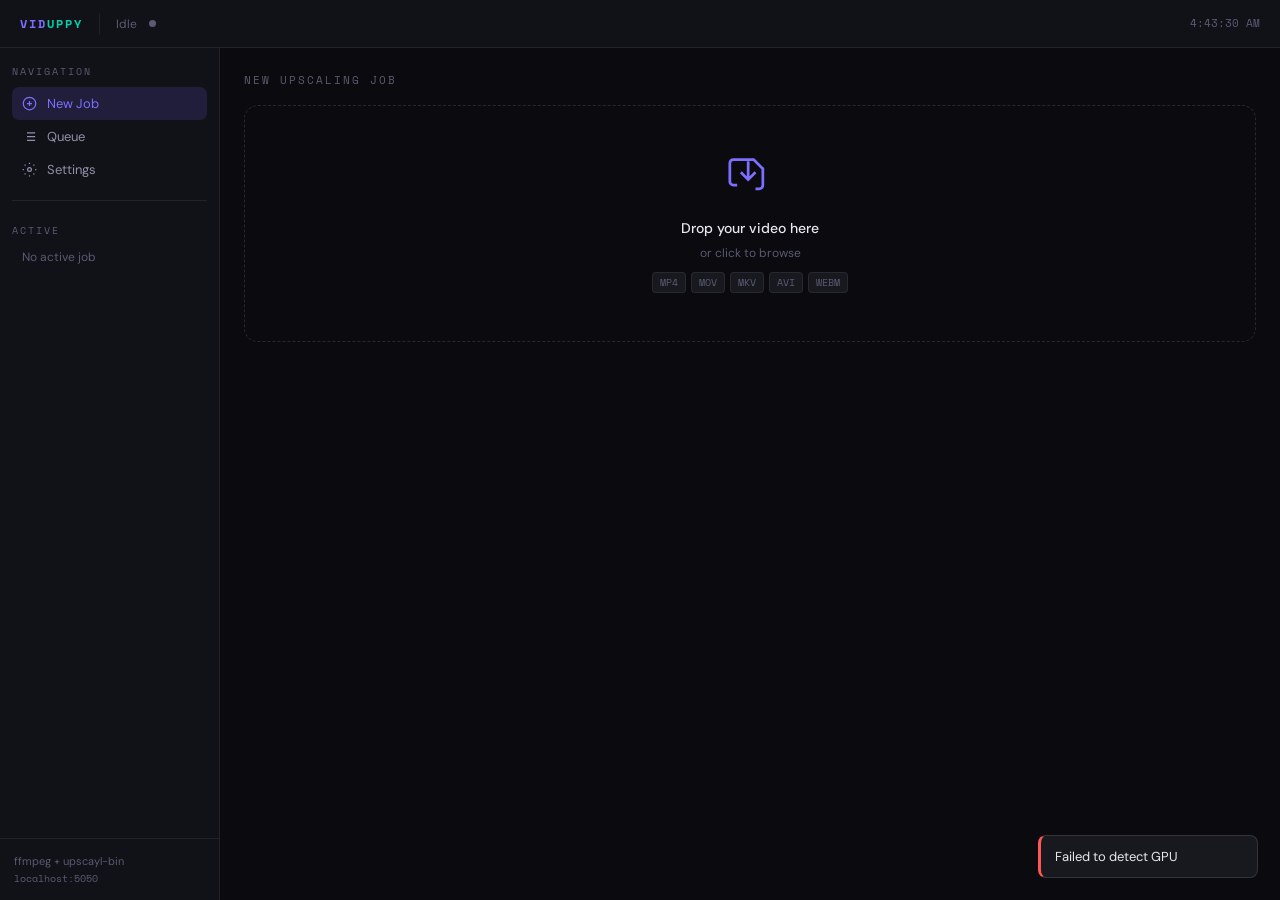
==== commit 561c459f: "updte header app name" ====
--- a/templates/app.html
+++ b/templates/app.html
@@ -304,7 +304,7 @@
 
   <!-- Topbar -->
   <header class="topbar">
-    <div class="logo">VID<span>UPSCALER</span></div>
+    <div class="logo">VID<span>UPPY</span></div>
     <div class="topbar-sep"></div>
     <span style="font-size:12px;color:var(--text3)" id="workerStatus">Idle</span>
     <div class="status-dot idle" id="statusDot"></div>
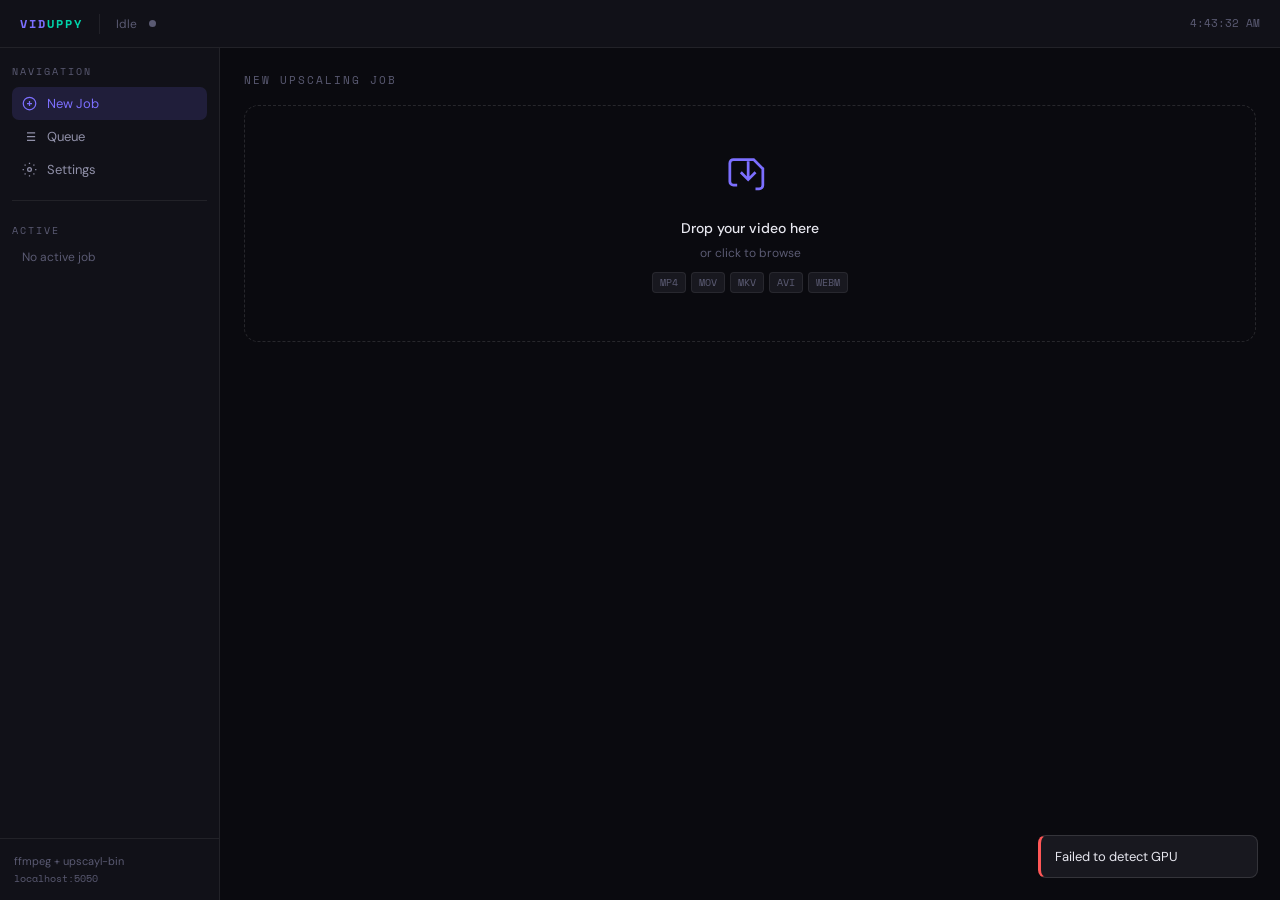
==== commit f6583394: "fix: avoid windows to use by default 'safe mode' that is render or upscale 1 by 1 frame, that is les" ====
--- a/templates/app.html
+++ b/templates/app.html
@@ -577,6 +577,20 @@
             <span style="font-size:11px;color:var(--text3)" id="cpuToggleLabel">OFF</span>
             <div id="cpuToggle" onclick="toggleForceCPU()" style="width:36px;height:20px;border-radius:10px;background:var(--bg4);border:1px solid var(--border);cursor:pointer;position:relative;transition:background .2s">
               <div id="cpuKnob" style="position:absolute;top:2px;left:2px;width:14px;height:14px;border-radius:50%;background:var(--text3);transition:all .2s"></div>
+            </div>
+          </label>
+        </div>
+
+        <!-- Windows safe mode toggle -->
+        <div style="display:flex;align-items:center;justify-content:space-between;background:var(--bg3);border:1px solid var(--border);border-radius:8px;padding:10px 13px;margin-bottom:10px">
+          <div>
+            <div style="font-size:12px;font-weight:500">Windows safe mode <span style="font-family:var(--mono);font-size:10px;color:var(--amber)">per-frame</span></div>
+            <div style="font-size:11px;color:var(--text3);margin-top:2px">Windows only. Processes one frame at a time for stability. Use only if batch mode causes glitches/crashes.</div>
+          </div>
+          <label style="display:flex;align-items:center;gap:8px;cursor:pointer">
+            <span style="font-size:11px;color:var(--text3)" id="safeModeToggleLabel">OFF</span>
+            <div id="safeModeToggle" onclick="toggleWindowsSafeMode()" style="width:36px;height:20px;border-radius:10px;background:var(--bg4);border:1px solid var(--border);cursor:pointer;position:relative;transition:background .2s">
+              <div id="safeModeKnob" style="position:absolute;top:2px;left:2px;width:14px;height:14px;border-radius:50%;background:var(--text3);transition:all .2s"></div>
             </div>
           </label>
         </div>
@@ -1861,6 +1875,7 @@
 let selectedGPU  = 0;
 let nvencAvailable = false;
 let forceCPU = false;
+let windowsSafeMode = false;
 
 async function detectGPU() {
   const btn = document.getElementById('btnDetectGPU');
@@ -1873,6 +1888,8 @@
     selectedGPU    = d.gpu_device || 0;
     if (d.force_cpu) { if (!forceCPU) toggleForceCPU(); }
     else             { if (forceCPU)  toggleForceCPU(); }
+    if (d.windows_safe_mode) { if (!windowsSafeMode) toggleWindowsSafeMode(); }
+    else                     { if (windowsSafeMode)  toggleWindowsSafeMode(); }
 
     // Update NVENC status
     const statusEl = document.getElementById('nvencStatus');
@@ -1950,6 +1967,28 @@
   }
 }
 
+function toggleWindowsSafeMode() {
+  windowsSafeMode = !windowsSafeMode;
+  const toggle = document.getElementById('safeModeToggle');
+  const knob   = document.getElementById('safeModeKnob');
+  const label  = document.getElementById('safeModeToggleLabel');
+  if (windowsSafeMode) {
+    toggle.style.background = 'var(--amber)';
+    toggle.style.borderColor = 'var(--amber)';
+    knob.style.left = '18px';
+    knob.style.background = '#fff';
+    label.textContent = 'ON';
+    label.style.color = 'var(--amber)';
+  } else {
+    toggle.style.background = 'var(--bg4)';
+    toggle.style.borderColor = 'var(--border)';
+    knob.style.left = '2px';
+    knob.style.background = 'var(--text3)';
+    label.textContent = 'OFF';
+    label.style.color = 'var(--text3)';
+  }
+}
+
 function toggleNvenc() {
   if (!nvencAvailable) {
     toast('NVENC is not available on this system. Click ↺ Scan first.', 'error');
@@ -1986,6 +2025,7 @@
         use_nvenc:          nvencEnabled,
         gpu_device:         selectedGPU,
         force_cpu:          forceCPU,
+        windows_safe_mode:  windowsSafeMode,
       }),
     });
     const d = await r.json();
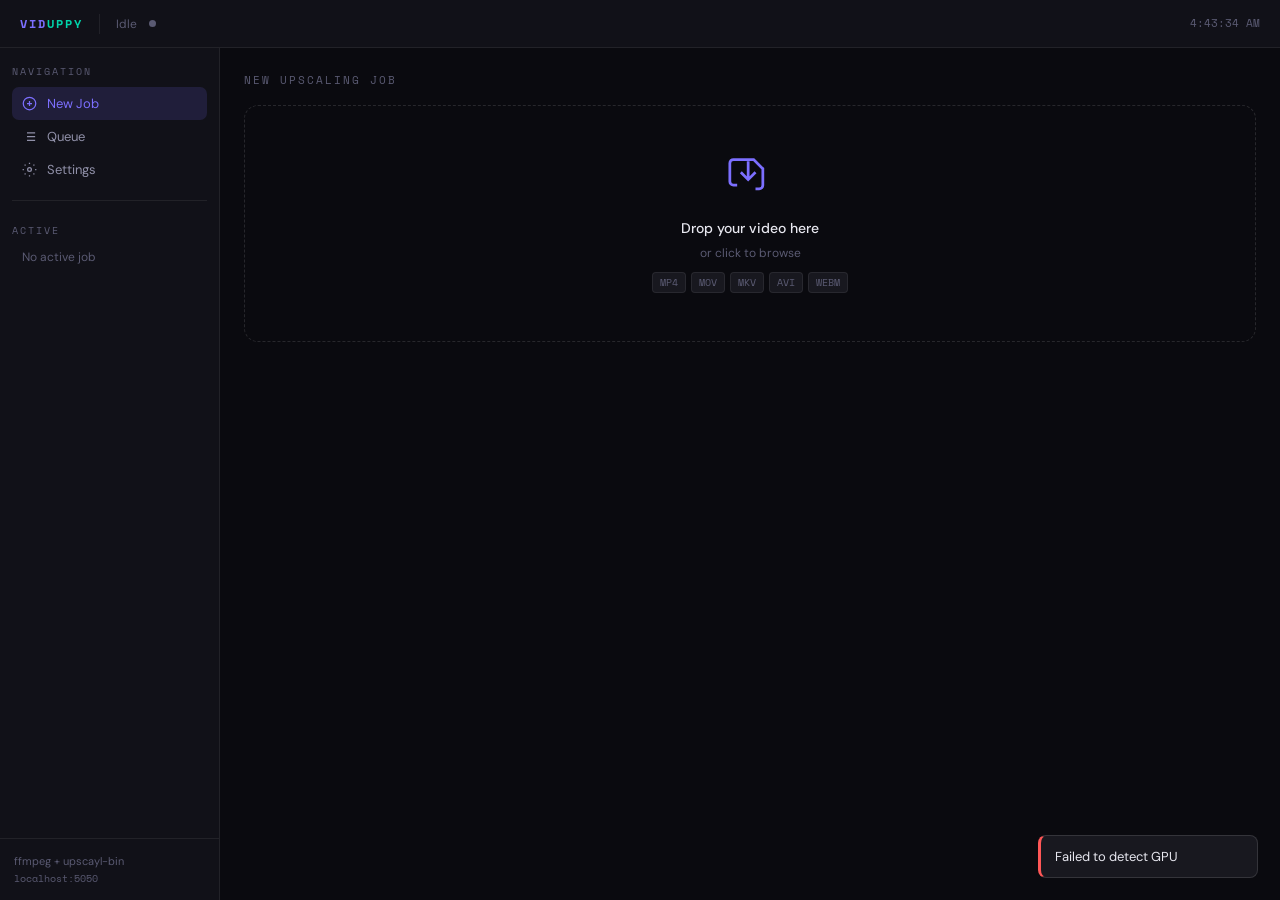
==== commit 990b27dc: "feat: improve list card ui to reflect the steps and actual percentage of the step and the global per" ====
--- a/templates/app.html
+++ b/templates/app.html
@@ -173,14 +173,20 @@
 .badge.cancelled,.badge.paused{background:rgba(90,90,114,.2);color:var(--text3)}
 .badge.paused{background:rgba(255,181,71,.12);color:var(--amber)}
 
-/* Stage steps */
+/* Stage progress */
 .stage-line{margin-top:9px}
 .stage-label{display:flex;justify-content:space-between;font-size:11px;color:var(--text2);margin-bottom:3px;font-family:var(--mono)}
-.stage-steps{display:flex;gap:3px;margin-bottom:5px}
-.stage-step{flex:1;height:3px;border-radius:2px;background:var(--bg3)}
-.stage-step.done-step{background:var(--green)}
-.stage-step.current-step{background:var(--accent);position:relative;overflow:hidden}
-.stage-step.current-step::after{content:'';position:absolute;top:0;left:-100%;width:100%;height:100%;background:linear-gradient(90deg,transparent,rgba(255,255,255,.4),transparent);animation:shimmer 1.5s infinite}
+.stage-flow{display:grid;grid-template-columns:repeat(4,minmax(0,1fr));gap:8px;margin-bottom:8px}
+.stage-node{min-width:0}
+.stage-node-label{display:block;font-size:9px;color:var(--text3);font-family:var(--mono);text-transform:uppercase;letter-spacing:.6px;margin-bottom:4px;white-space:nowrap;overflow:hidden;text-overflow:ellipsis}
+.stage-node.current .stage-node-label{color:var(--text2)}
+.stage-node.done .stage-node-label{color:var(--green)}
+.stage-node-bar{height:4px;background:var(--bg3);border-radius:4px;overflow:hidden}
+.stage-node-fill{height:100%;width:0%;background:var(--accent);border-radius:4px;transition:width .4s ease}
+.stage-node.done .stage-node-fill{background:var(--green)}
+.stage-node.current .stage-node-fill{background:var(--accent)}
+.pbar-wrap.step-current{height:5px;background:var(--bg4);border-radius:4px}
+.step-detail{display:flex;align-items:center;justify-content:space-between;margin-top:7px;font-family:var(--mono);font-size:10px;color:var(--text3)}
 @keyframes shimmer{to{left:100%}}
 
 /* Icon buttons */
@@ -1273,21 +1279,61 @@
 })();
 
 // ── Queue rendering ───────────────────────────────────────────────────────────
-const STAGE_KEYS = ['queued','extracting','upscaling','assembling','done'];
+const STAGE_FLOW = ['extracting', 'upscaling', 'assembling', 'done'];
 const STAGE_LABELS = {
-  queued: 'Queued', extracting: 'Extracting frames',
-  upscaling: 'Upscaling', assembling: 'Assembling', done: 'Done'
+  queued: 'En cola',
+  extracting: 'Extracción',
+  upscaling: 'Upscale',
+  assembling: 'Ensamblado',
+  done: 'Listo',
 };
+
+function _stripStagePrefix(stageText) {
+  let s = String(stageText || '').trim();
+  s = s.replace(/^paused at\s+/i, '');
+  s = s.replace(/^cancelled at\s+/i, '');
+  s = s.replace(/^error at\s+/i, '');
+  return s;
+}
 
 function inferStageKey(job) {
   if (job.status === 'completed') return 'done';
-  if (['error','cancelled'].includes(job.status)) return 'queued';
-  const s = (job.stage || '').toLowerCase();
-  if (s.includes('extray') || s.includes('extract')) return 'extracting';
-  if (s.includes('upscale') || s.includes('upscayle')) return 'upscaling';
-  if (s.includes('armando') || s.includes('assembl')) return 'assembling';
-  if (job.status === 'processing') return 'extracting';
+  const base = _stripStagePrefix(job.stage).toLowerCase();
+  if (base.includes('extray') || base.includes('extract')) return 'extracting';
+  if (base.includes('upscale') || base.includes('upscayle')) return 'upscaling';
+  if (base.includes('armando') || base.includes('assembl')) return 'assembling';
+  const progress = Math.max(0, Math.min(100, Number(job.progress || 0)));
+  if (progress >= 85) return 'assembling';
+  if (progress >= 12) return 'upscaling';
+  if (progress > 0 || job.status === 'processing') return 'extracting';
   return 'queued';
+}
+
+function _pctFromRange(progress, start, end) {
+  const p = Math.max(0, Math.min(100, Number(progress || 0)));
+  const span = Math.max(1e-6, end - start);
+  return Math.max(0, Math.min(100, ((p - start) / span) * 100));
+}
+
+function stepProgressPercent(job, stageKey) {
+  const progress = Math.max(0, Math.min(100, Number(job.progress || 0)));
+  if (stageKey === 'done') return 100;
+  if (stageKey === 'extracting') {
+    const total = Number(job.frames_to_process || 0);
+    const done = Number(job.frames_extracted || 0);
+    if (total > 0) return Math.max(0, Math.min(100, (done / total) * 100));
+    return _pctFromRange(progress, 0, 12);
+  }
+  if (stageKey === 'upscaling') {
+    const total = Number(job.frames_to_process || 0);
+    const done = Number(job.current_frame || 0);
+    if (total > 0) return Math.max(0, Math.min(100, (done / total) * 100));
+    return _pctFromRange(progress, 12, 85);
+  }
+  if (stageKey === 'assembling') {
+    return _pctFromRange(progress, 85, 100);
+  }
+  return 0;
 }
 
 function jobRenderSignature(job, opts = {}) {
@@ -1466,15 +1512,10 @@
 
 function renderJobCard(job, opts = {}) {
   const sk  = inferStageKey(job);
-  const si  = STAGE_KEYS.indexOf(sk);
   const pct = Math.round(job.progress || 0);
-
-  const stepsHtml = STAGE_KEYS.map((k, i) => {
-    let cls = 'stage-step';
-    if (i < si) cls += ' done-step';
-    else if (i === si && job.status === 'processing') cls += ' current-step';
-    return `<div class="${cls}" title="${STAGE_LABELS[k]}"></div>`;
-  }).join('');
+  const stepPctRaw = stepProgressPercent(job, sk);
+  const stepPct = Math.max(0, Math.min(100, stepPctRaw));
+  const flowIdx = STAGE_FLOW.indexOf(sk);
 
   const actions = [];
   if (job.status === 'completed') {
@@ -1522,37 +1563,44 @@
   const createdStr = job.created_at
     ? new Date(job.created_at * 1000).toLocaleString() : '';
 
-  const isUpscaling  = sk === 'upscaling' && (job.frames_to_process > 0);
-  const framePct     = isUpscaling
-    ? Math.min(100, (job.current_frame || 0) / (job.frames_to_process || 1) * 100)
-    : 0;
   const elapsed      = getElapsed(job);
   const totalElapsed = elapsed > 0 ? fmtElapsed(elapsed) : '0s';
   const liveEta      = getLiveEta(job);
-
-  const showProgress = ['processing','queued','paused'].includes(job.status);
+  const stepLabel = STAGE_LABELS[sk] || STAGE_LABELS.queued;
+  const stageText = job.stage || stepLabel;
+  const currentBarColor = job.status === 'error'
+    ? 'var(--red)'
+    : (job.status === 'paused'
+      ? 'var(--amber)'
+      : (job.status === 'cancelled' ? 'var(--text3)' : 'var(--teal)'));
+
+  const flowHtml = STAGE_FLOW.map((k, i) => {
+    const label = STAGE_LABELS[k];
+    const isDone = i < flowIdx || (job.status === 'completed' && k === 'done');
+    const isCurrent = i === flowIdx && !isDone;
+    const fill = isDone ? 100 : (isCurrent ? stepPct : 0);
+    const fillColor = isDone ? 'var(--green)' : (isCurrent ? currentBarColor : 'var(--accent)');
+    const cls = `stage-node${isDone ? ' done' : ''}${isCurrent ? ' current' : ''}`;
+    return `<div class="${cls}" title="${label}">
+      <span class="stage-node-label">${label}</span>
+      <div class="stage-node-bar"><div class="stage-node-fill" style="width:${fill.toFixed(1)}%;background:${fillColor}"></div></div>
+    </div>`;
+  }).join('');
+
+  const showProgress = ['processing', 'queued', 'paused', 'error', 'cancelled', 'completed'].includes(job.status);
   const progressHtml = showProgress ? `
     <div class="stage-line">
       <div class="stage-label">
-        <span>${job.stage || STAGE_LABELS[sk]}</span>
+        <span>${stageText}</span>
         <span style="font-family:var(--mono);font-size:12px;font-weight:700">${pct}%</span>
       </div>
-      <div class="stage-steps">${stepsHtml}</div>
+      <div class="stage-flow">${flowHtml}</div>
       <div class="pbar-wrap"><div class="pbar" style="width:${pct}%"></div></div>
-
-      ${isUpscaling ? `
-      <div style="margin-top:8px;padding:8px 11px;background:var(--bg3);border:1px solid var(--border);border-radius:7px">
-        <div style="display:flex;align-items:center;justify-content:space-between;margin-bottom:5px">
-          <span style="font-size:10px;color:var(--text3);font-family:var(--mono);text-transform:uppercase;letter-spacing:1px">Upscaled frames</span>
-          <span style="font-family:var(--mono);font-size:16px;font-weight:700;color:var(--teal)">${framePct.toFixed(1)}%</span>
-        </div>
-        <div style="display:flex;align-items:center;gap:10px">
-          <div style="flex:1;height:5px;background:var(--bg4);border-radius:3px;overflow:hidden">
-            <div style="height:100%;width:${framePct}%;background:var(--teal);border-radius:3px;transition:width .5s ease"></div>
-          </div>
-          <span style="font-family:var(--mono);font-size:11px;color:var(--text2);white-space:nowrap">${fmtFrames(job.current_frame||0)} / ${fmtFrames(job.frames_to_process||0)}</span>
-        </div>
-      </div>` : ''}
+      <div class="step-detail">
+        <span>Paso actual: ${stepLabel}</span>
+        <span style="color:${currentBarColor};font-weight:700">${stepPct.toFixed(1)}%</span>
+      </div>
+      <div class="pbar-wrap step-current"><div class="pbar" style="width:${stepPct.toFixed(1)}%;background:${currentBarColor}"></div></div>
 
       <div style="display:flex;gap:14px;margin-top:6px;font-family:var(--mono);font-size:10px;color:var(--text3);flex-wrap:wrap;align-items:center">
         <span class="live-elapsed" data-job-id="${job.id}" title="${t('jobs.elapsed_title')}" ${elapsed > 1 ? '' : 'style="display:none"'}>${elapsed > 1 ? `⏱ ${fmtElapsed(elapsed)}` : ''}</span>
